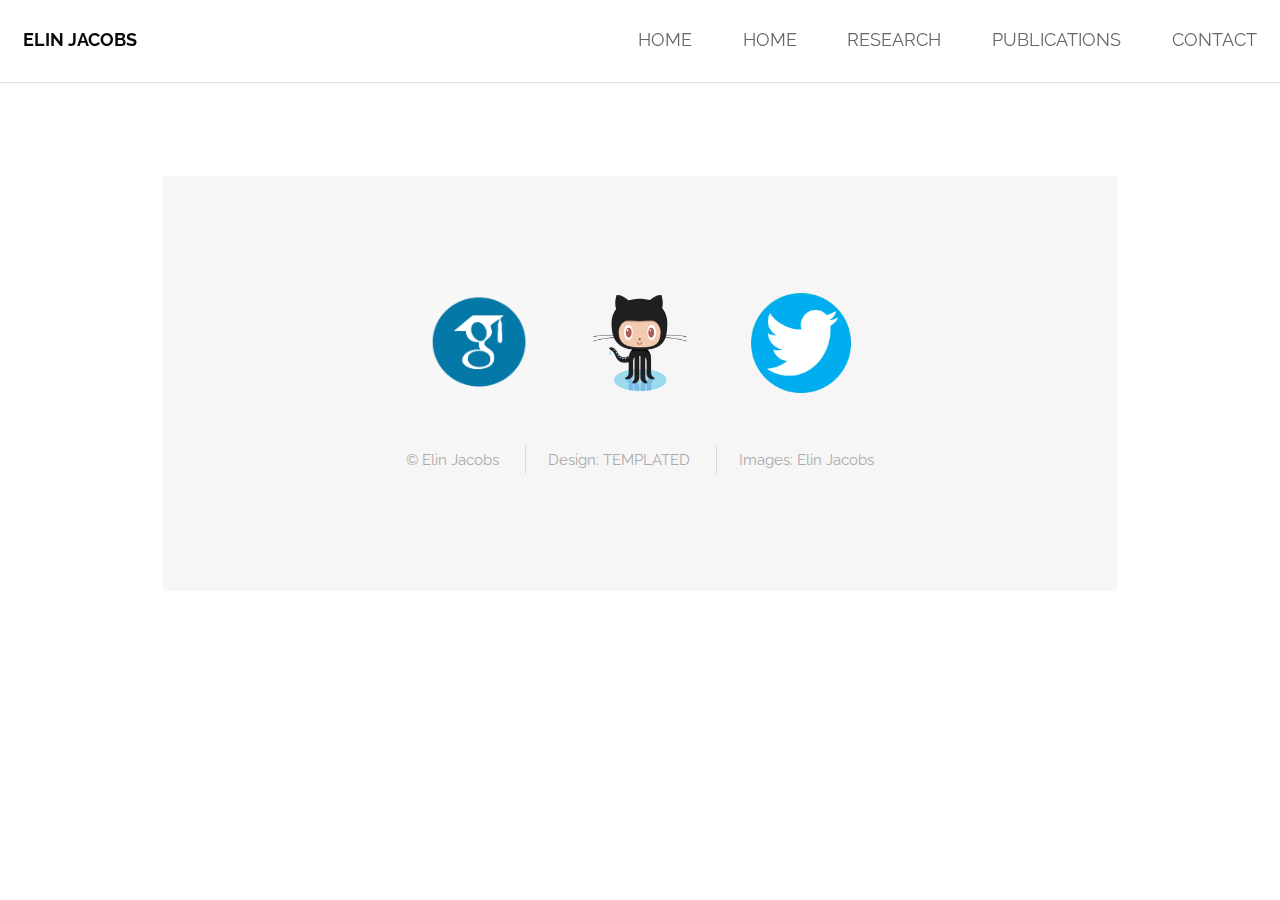
==== about.html @ 1dff5068 "Create about.html" ====
<!DOCTYPE HTML>
<!--
	Spatial by TEMPLATED
	templated.co @templatedco
	Released for free under the Creative Commons Attribution 3.0 license (templated.co/license)
-->
<html>
       <head>
                <title>Elin Jacobs</title>
		<meta charset="utf-8" />
		<meta name="viewport" content="width=device-width, initial-scale=1" />
		<link rel="stylesheet" href="assets/css/main.css" />

       </head>        



	<!--body class="landing"-->
		
	<body>

		<!-- Header -->
			<header id="header">
				<!-- <h1><strong><a href="index.html">Elin Jacobs</a></strong></h1> -->
				<h1><strong><a href="index.html"><p style="color:#080808";>
					Elin Jacobs</p></a></strong></h1>
				<nav id="nav">
					<ul>
						<li><a href="index.html">Home</a></li>
            <li><a href="about.html">Home</a></li>
						<li><a href="research.html">Research</a></li>
						<li><a href="publications.html">Publications</a></li>
						<li><a href="contact.html">Contact</a></li>
						<!-- <li><a href="base_page.html">Example</a></li> -->
					</ul>
				</nav>
			</header>

			<a href="#menu" class="navPanelToggle"><span class="fa fa-bars"></span></a>
    
    
    
    
    <!-- Footer -->
				<section id="two" class="wrapper style1">
				  <div class="container">
				  <footer id="footer">
				    <div class="container">
				      <ul class="icons">

				        <li><a href="https://scholar.google.com/citations?user=Er3qB3cAAAAJ&hl=en" target="_blank"
				          class="image"><img src="images/logos/google_scholar_logo.png" alt="GitHub"
				          style="width:100px;height:100px;" /></a></li>

				        <li><a href="https://github.com/elinjacobs" target="_blank"
				          class="image"><img src="images/logos/Octocat.png" alt="GitHub"
				          style="width:100px;height:100px;" /></a></li>
					      
					<li><a href="hhttps://twitter.com/ElinMJacobs" target="_blank"
				          class="image"><img src="images/logos/2-27646_twitter-logo-png-transparent-background-logo-twitter-png.png" alt="Twitter"
				          style="width:100px;height:100px;" /></a></li>

				     <!--   <li><a href="https://ag.purdue.edu/fnr/Pages/default.aspx/" target="_blank"
				          class="image "><img src="images/logos/FNR_Logomark_Color.png" alt=""
				          style="width:100px;height:100px;" /></a></li> -->

				      </ul>
				      <ul class="copyright">
                                                <li>&copy; Elin Jacobs</li>
                                                <li>Design: <a href="http://templated.co">TEMPLATED</a></li>
                                                <li>Images: Elin Jacobs</li>
                                        </ul> </ul>
				    </div>
				  </footer>
				  </div>
				</section>
			


		<!-- Scripts -->
			<script src="assets/js/jquery.min.js"></script>
			<script src="assets/js/skel.min.js"></script>
			<script src="assets/js/util.js"></script>
			<script src="assets/js/main.js"></script>

	</body>
</html>
---- assets/css/main.css ----
@import url(font-awesome.min.css);
@import url(https://fonts.googleapis.com/css?family=Raleway:400,700);

/*
	Spatial by TEMPLATED
	templated.co @templatedco
	Released for free under the Creative Commons Attribution 3.0 license (templated.co/license)
*/

/* Reset */

	html, body, div, span, applet, object, iframe, h1, h2, h3, h4, h5, h6, p, blockquote, pre, a, abbr, acronym, address, big, cite, code, del, dfn, em, img, ins, kbd, q, s, samp, small, strike, strong, sub, sup, tt, var, b, u, i, center, dl, dt, dd, ol, ul, li, fieldset, form, label, legend, table, caption, tbody, tfoot, thead, tr, th, td, article, aside, canvas, details, embed, figure, figcaption, footer, header, hgroup, menu, nav, output, ruby, section, summary, time, mark, audio, video {
		margin: 0;
		padding: 0;
		border: 0;
		font-size: 100%;
		font: inherit;
		vertical-align: baseline;
	}

	article, aside, details, figcaption, figure, footer, header, hgroup, menu, nav, section {
		display: block;
	}

	body {
		line-height: 1;
	}

	ol, ul {
		list-style: none;
	}

	blockquote, q {
		quotes: none;
	}

	blockquote:before, blockquote:after, q:before, q:after {
		content: '';
		content: none;
	}

	table {
		border-collapse: collapse;
		border-spacing: 0;
	}

	body {
		-webkit-text-size-adjust: none;
	}

/* Box Model */

	*, *:before, *:after {
		-moz-box-sizing: border-box;
		-webkit-box-sizing: border-box;
		box-sizing: border-box;
	}

/* Containers */

	.container {
		margin-left: auto;
		margin-right: auto;
	}

	.container.\31 25\25 {
		width: 100%;
		max-width: 100em;
		min-width: 80em;
	}

	.container.\37 5\25 {
		width: 60em;
	}

	.container.\35 0\25 {
		width: 40em;
	}

	.container.\32 5\25 {
		width: 20em;
	}

	.container {
		width: 80em;
	}

	@media screen and (max-width: 1680px) {

		.container.\31 25\25 {
			width: 100%;
			max-width: 100em;
			min-width: 80em;
		}

		.container.\37 5\25 {
			width: 60em;
		}

		.container.\35 0\25 {
			width: 40em;
		}

		.container.\32 5\25 {
			width: 20em;
		}

		.container {
			width: 80em;
		}

	}

	@media screen and (max-width: 1280px) {

		.container.\31 25\25 {
			width: 100%;
			max-width: 81.25em;
			min-width: 65em;
		}

		.container.\37 5\25 {
			width: 48.75em;
		}

		.container.\35 0\25 {
			width: 32.5em;
		}

		.container.\32 5\25 {
			width: 16.25em;
		}

		.container {
			width: 65em;
		}

	}

	@media screen and (max-width: 980px) {

		.container.\31 25\25 {
			width: 100%;
			max-width: 112.5%;
			min-width: 90%;
		}

		.container.\37 5\25 {
			width: 67.5%;
		}

		.container.\35 0\25 {
			width: 45%;
		}

		.container.\32 5\25 {
			width: 22.5%;
		}

		.container {
			width: 90%;
		}

	}

	@media screen and (max-width: 736px) {

		.container.\31 25\25 {
			width: 100%;
			max-width: 112.5%;
			min-width: 90%;
		}

		.container.\37 5\25 {
			width: 67.5%;
		}

		.container.\35 0\25 {
			width: 45%;
		}

		.container.\32 5\25 {
			width: 22.5%;
		}

		.container {
			width: 90% !important;
		}

	}

	@media screen and (max-width: 480px) {

		.container.\31 25\25 {
			width: 100%;
			max-width: 112.5%;
			min-width: 90%;
		}

		.container.\37 5\25 {
			width: 67.5%;
		}

		.container.\35 0\25 {
			width: 45%;
		}

		.container.\32 5\25 {
			width: 22.5%;
		}

		.container {
			width: 90% !important;
		}

	}

/* Grid */

	.row {
		border-bottom: solid 1px transparent;
		-moz-box-sizing: border-box;
		-webkit-box-sizing: border-box;
		box-sizing: border-box;
	}

	.row > * {
		float: left;
		-moz-box-sizing: border-box;
		-webkit-box-sizing: border-box;
		box-sizing: border-box;
	}

	.row:after, .row:before {
		content: '';
		display: block;
		clear: both;
		height: 0;
	}

	.row.uniform > * > :first-child {
		margin-top: 0;
	}

	.row.uniform > * > :last-child {
		margin-bottom: 0;
	}

	.row.\30 \25 > * {
		padding: 0 0 0 0em;
	}

	.row.\30 \25 {
		margin: 0 0 -1px 0em;
	}

	.row.uniform.\30 \25 > * {
		padding: 0em 0 0 0em;
	}

	.row.uniform.\30 \25 {
		margin: 0em 0 -1px 0em;
	}

	.row > * {
		padding: 0 0 0 2em;
	}

	.row {
		margin: 0 0 -1px -2em;
	}

	.row.uniform > * {
		padding: 2em 0 0 2em;
	}

	.row.uniform {
		margin: -2em 0 -1px -2em;
	}

	.row.\32 00\25 > * {
		padding: 0 0 0 4em;
	}

	.row.\32 00\25 {
		margin: 0 0 -1px -4em;
	}

	.row.uniform.\32 00\25 > * {
		padding: 4em 0 0 4em;
	}

	.row.uniform.\32 00\25 {
		margin: -4em 0 -1px -4em;
	}

	.row.\31 50\25 > * {
		padding: 0 0 0 3em;
	}

	.row.\31 50\25 {
		margin: 0 0 -1px -3em;
	}

	.row.uniform.\31 50\25 > * {
		padding: 3em 0 0 3em;
	}

	.row.uniform.\31 50\25 {
		margin: -3em 0 -1px -3em;
	}

	.row.\35 0\25 > * {
		padding: 0 0 0 1em;
	}

	.row.\35 0\25 {
		margin: 0 0 -1px -1em;
	}

	.row.uniform.\35 0\25 > * {
		padding: 1em 0 0 1em;
	}

	.row.uniform.\35 0\25 {
		margin: -1em 0 -1px -1em;
	}

	.row.\32 5\25 > * {
		padding: 0 0 0 0.5em;
	}

	.row.\32 5\25 {
		margin: 0 0 -1px -0.5em;
	}

	.row.uniform.\32 5\25 > * {
		padding: 0.5em 0 0 0.5em;
	}

	.row.uniform.\32 5\25 {
		margin: -0.5em 0 -1px -0.5em;
	}

	.\31 2u, .\31 2u\24 {
		width: 100%;
		clear: none;
		margin-left: 0;
	}

	.\31 1u, .\31 1u\24 {
		width: 91.6666666667%;
		clear: none;
		margin-left: 0;
	}

	.\31 0u, .\31 0u\24 {
		width: 83.3333333333%;
		clear: none;
		margin-left: 0;
	}

	.\39 u, .\39 u\24 {
		width: 75%;
		clear: none;
		margin-left: 0;
	}

	.\38 u, .\38 u\24 {
		width: 66.6666666667%;
		clear: none;
		margin-left: 0;
	}

	.\37 u, .\37 u\24 {
		width: 58.3333333333%;
		clear: none;
		margin-left: 0;
	}

	.\36 u, .\36 u\24 {
		width: 50%;
		clear: none;
		margin-left: 0;
	}

	.\35 u, .\35 u\24 {
		width: 41.6666666667%;
		clear: none;
		margin-left: 0;
	}

	.\34 u, .\34 u\24 {
		width: 33.3333333333%;
		clear: none;
		margin-left: 0;
	}

	.\33 u, .\33 u\24 {
		width: 25%;
		clear: none;
		margin-left: 0;
	}

	.\32 u, .\32 u\24 {
		width: 16.6666666667%;
		clear: none;
		margin-left: 0;
	}

	.\31 u, .\31 u\24 {
		width: 8.3333333333%;
		clear: none;
		margin-left: 0;
	}

	.\31 2u\24 + *,
	.\31 1u\24 + *,
	.\31 0u\24 + *,
	.\39 u\24 + *,
	.\38 u\24 + *,
	.\37 u\24 + *,
	.\36 u\24 + *,
	.\35 u\24 + *,
	.\34 u\24 + *,
	.\33 u\24 + *,
	.\32 u\24 + *,
	.\31 u\24 + * {
		clear: left;
	}

	.\-11u {
		margin-left: 91.66667%;
	}

	.\-10u {
		margin-left: 83.33333%;
	}

	.\-9u {
		margin-left: 75%;
	}

	.\-8u {
		margin-left: 66.66667%;
	}

	.\-7u {
		margin-left: 58.33333%;
	}

	.\-6u {
		margin-left: 50%;
	}

	.\-5u {
		margin-left: 41.66667%;
	}

	.\-4u {
		margin-left: 33.33333%;
	}

	.\-3u {
		margin-left: 25%;
	}

	.\-2u {
		margin-left: 16.66667%;
	}

	.\-1u {
		margin-left: 8.33333%;
	}

	@media screen and (max-width: 1680px) {

		.row > * {
			padding: 0 0 0 2em;
		}

		.row {
			margin: 0 0 -1px -2em;
		}

		.row.uniform > * {
			padding: 2em 0 0 2em;
		}

		.row.uniform {
			margin: -2em 0 -1px -2em;
		}

		.row.\32 00\25 > * {
			padding: 0 0 0 4em;
		}

		.row.\32 00\25 {
			margin: 0 0 -1px -4em;
		}

		.row.uniform.\32 00\25 > * {
			padding: 4em 0 0 4em;
		}

		.row.uniform.\32 00\25 {
			margin: -4em 0 -1px -4em;
		}

		.row.\31 50\25 > * {
			padding: 0 0 0 3em;
		}

		.row.\31 50\25 {
			margin: 0 0 -1px -3em;
		}

		.row.uniform.\31 50\25 > * {
			padding: 3em 0 0 3em;
		}

		.row.uniform.\31 50\25 {
			margin: -3em 0 -1px -3em;
		}

		.row.\35 0\25 > * {
			padding: 0 0 0 1em;
		}

		.row.\35 0\25 {
			margin: 0 0 -1px -1em;
		}

		.row.uniform.\35 0\25 > * {
			padding: 1em 0 0 1em;
		}

		.row.uniform.\35 0\25 {
			margin: -1em 0 -1px -1em;
		}

		.row.\32 5\25 > * {
			padding: 0 0 0 0.5em;
		}

		.row.\32 5\25 {
			margin: 0 0 -1px -0.5em;
		}

		.row.uniform.\32 5\25 > * {
			padding: 0.5em 0 0 0.5em;
		}

		.row.uniform.\32 5\25 {
			margin: -0.5em 0 -1px -0.5em;
		}

		.\31 2u\28xlarge\29, .\31 2u\24\28xlarge\29 {
			width: 100%;
			clear: none;
			margin-left: 0;
		}

		.\31 1u\28xlarge\29, .\31 1u\24\28xlarge\29 {
			width: 91.6666666667%;
			clear: none;
			margin-left: 0;
		}

		.\31 0u\28xlarge\29, .\31 0u\24\28xlarge\29 {
			width: 83.3333333333%;
			clear: none;
			margin-left: 0;
		}

		.\39 u\28xlarge\29, .\39 u\24\28xlarge\29 {
			width: 75%;
			clear: none;
			margin-left: 0;
		}

		.\38 u\28xlarge\29, .\38 u\24\28xlarge\29 {
			width: 66.6666666667%;
			clear: none;
			margin-left: 0;
		}

		.\37 u\28xlarge\29, .\37 u\24\28xlarge\29 {
			width: 58.3333333333%;
			clear: none;
			margin-left: 0;
		}

		.\36 u\28xlarge\29, .\36 u\24\28xlarge\29 {
			width: 50%;
			clear: none;
			margin-left: 0;
		}

		.\35 u\28xlarge\29, .\35 u\24\28xlarge\29 {
			width: 41.6666666667%;
			clear: none;
			margin-left: 0;
		}

		.\34 u\28xlarge\29, .\34 u\24\28xlarge\29 {
			width: 33.3333333333%;
			clear: none;
			margin-left: 0;
		}

		.\33 u\28xlarge\29, .\33 u\24\28xlarge\29 {
			width: 25%;
			clear: none;
			margin-left: 0;
		}

		.\32 u\28xlarge\29, .\32 u\24\28xlarge\29 {
			width: 16.6666666667%;
			clear: none;
			margin-left: 0;
		}

		.\31 u\28xlarge\29, .\31 u\24\28xlarge\29 {
			width: 8.3333333333%;
			clear: none;
			margin-left: 0;
		}

		.\31 2u\24\28xlarge\29 + *,
		.\31 1u\24\28xlarge\29 + *,
		.\31 0u\24\28xlarge\29 + *,
		.\39 u\24\28xlarge\29 + *,
		.\38 u\24\28xlarge\29 + *,
		.\37 u\24\28xlarge\29 + *,
		.\36 u\24\28xlarge\29 + *,
		.\35 u\24\28xlarge\29 + *,
		.\34 u\24\28xlarge\29 + *,
		.\33 u\24\28xlarge\29 + *,
		.\32 u\24\28xlarge\29 + *,
		.\31 u\24\28xlarge\29 + * {
			clear: left;
		}

		.\-11u\28xlarge\29 {
			margin-left: 91.66667%;
		}

		.\-10u\28xlarge\29 {
			margin-left: 83.33333%;
		}

		.\-9u\28xlarge\29 {
			margin-left: 75%;
		}

		.\-8u\28xlarge\29 {
			margin-left: 66.66667%;
		}

		.\-7u\28xlarge\29 {
			margin-left: 58.33333%;
		}

		.\-6u\28xlarge\29 {
			margin-left: 50%;
		}

		.\-5u\28xlarge\29 {
			margin-left: 41.66667%;
		}

		.\-4u\28xlarge\29 {
			margin-left: 33.33333%;
		}

		.\-3u\28xlarge\29 {
			margin-left: 25%;
		}

		.\-2u\28xlarge\29 {
			margin-left: 16.66667%;
		}

		.\-1u\28xlarge\29 {
			margin-left: 8.33333%;
		}

	}

	@media screen and (max-width: 1280px) {

		.row > * {
			padding: 0 0 0 1.5em;
		}

		.row {
			margin: 0 0 -1px -1.5em;
		}

		.row.uniform > * {
			padding: 1.5em 0 0 1.5em;
		}

		.row.uniform {
			margin: -1.5em 0 -1px -1.5em;
		}

		.row.\32 00\25 > * {
			padding: 0 0 0 3em;
		}

		.row.\32 00\25 {
			margin: 0 0 -1px -3em;
		}

		.row.uniform.\32 00\25 > * {
			padding: 3em 0 0 3em;
		}

		.row.uniform.\32 00\25 {
			margin: -3em 0 -1px -3em;
		}

		.row.\31 50\25 > * {
			padding: 0 0 0 2.25em;
		}

		.row.\31 50\25 {
			margin: 0 0 -1px -2.25em;
		}

		.row.uniform.\31 50\25 > * {
			padding: 2.25em 0 0 2.25em;
		}

		.row.uniform.\31 50\25 {
			margin: -2.25em 0 -1px -2.25em;
		}

		.row.\35 0\25 > * {
			padding: 0 0 0 0.75em;
		}

		.row.\35 0\25 {
			margin: 0 0 -1px -0.75em;
		}

		.row.uniform.\35 0\25 > * {
			padding: 0.75em 0 0 0.75em;
		}

		.row.uniform.\35 0\25 {
			margin: -0.75em 0 -1px -0.75em;
		}

		.row.\32 5\25 > * {
			padding: 0 0 0 0.375em;
		}

		.row.\32 5\25 {
			margin: 0 0 -1px -0.375em;
		}

		.row.uniform.\32 5\25 > * {
			padding: 0.375em 0 0 0.375em;
		}

		.row.uniform.\32 5\25 {
			margin: -0.375em 0 -1px -0.375em;
		}

		.\31 2u\28large\29, .\31 2u\24\28large\29 {
			width: 100%;
			clear: none;
			margin-left: 0;
		}

		.\31 1u\28large\29, .\31 1u\24\28large\29 {
			width: 91.6666666667%;
			clear: none;
			margin-left: 0;
		}

		.\31 0u\28large\29, .\31 0u\24\28large\29 {
			width: 83.3333333333%;
			clear: none;
			margin-left: 0;
		}

		.\39 u\28large\29, .\39 u\24\28large\29 {
			width: 75%;
			clear: none;
			margin-left: 0;
		}

		.\38 u\28large\29, .\38 u\24\28large\29 {
			width: 66.6666666667%;
			clear: none;
			margin-left: 0;
		}

		.\37 u\28large\29, .\37 u\24\28large\29 {
			width: 58.3333333333%;
			clear: none;
			margin-left: 0;
		}

		.\36 u\28large\29, .\36 u\24\28large\29 {
			width: 50%;
			clear: none;
			margin-left: 0;
		}

		.\35 u\28large\29, .\35 u\24\28large\29 {
			width: 41.6666666667%;
			clear: none;
			margin-left: 0;
		}

		.\34 u\28large\29, .\34 u\24\28large\29 {
			width: 33.3333333333%;
			clear: none;
			margin-left: 0;
		}

		.\33 u\28large\29, .\33 u\24\28large\29 {
			width: 25%;
			clear: none;
			margin-left: 0;
		}

		.\32 u\28large\29, .\32 u\24\28large\29 {
			width: 16.6666666667%;
			clear: none;
			margin-left: 0;
		}

		.\31 u\28large\29, .\31 u\24\28large\29 {
			width: 8.3333333333%;
			clear: none;
			margin-left: 0;
		}

		.\31 2u\24\28large\29 + *,
		.\31 1u\24\28large\29 + *,
		.\31 0u\24\28large\29 + *,
		.\39 u\24\28large\29 + *,
		.\38 u\24\28large\29 + *,
		.\37 u\24\28large\29 + *,
		.\36 u\24\28large\29 + *,
		.\35 u\24\28large\29 + *,
		.\34 u\24\28large\29 + *,
		.\33 u\24\28large\29 + *,
		.\32 u\24\28large\29 + *,
		.\31 u\24\28large\29 + * {
			clear: left;
		}

		.\-11u\28large\29 {
			margin-left: 91.66667%;
		}

		.\-10u\28large\29 {
			margin-left: 83.33333%;
		}

		.\-9u\28large\29 {
			margin-left: 75%;
		}

		.\-8u\28large\29 {
			margin-left: 66.66667%;
		}

		.\-7u\28large\29 {
			margin-left: 58.33333%;
		}

		.\-6u\28large\29 {
			margin-left: 50%;
		}

		.\-5u\28large\29 {
			margin-left: 41.66667%;
		}

		.\-4u\28large\29 {
			margin-left: 33.33333%;
		}

		.\-3u\28large\29 {
			margin-left: 25%;
		}

		.\-2u\28large\29 {
			margin-left: 16.66667%;
		}

		.\-1u\28large\29 {
			margin-left: 8.33333%;
		}

	}

	@media screen and (max-width: 980px) {

		.row > * {
			padding: 0 0 0 1.5em;
		}

		.row {
			margin: 0 0 -1px -1.5em;
		}

		.row.uniform > * {
			padding: 1.5em 0 0 1.5em;
		}

		.row.uniform {
			margin: -1.5em 0 -1px -1.5em;
		}

		.row.\32 00\25 > * {
			padding: 0 0 0 3em;
		}

		.row.\32 00\25 {
			margin: 0 0 -1px -3em;
		}

		.row.uniform.\32 00\25 > * {
			padding: 3em 0 0 3em;
		}

		.row.uniform.\32 00\25 {
			margin: -3em 0 -1px -3em;
		}

		.row.\31 50\25 > * {
			padding: 0 0 0 2.25em;
		}

		.row.\31 50\25 {
			margin: 0 0 -1px -2.25em;
		}

		.row.uniform.\31 50\25 > * {
			padding: 2.25em 0 0 2.25em;
		}

		.row.uniform.\31 50\25 {
			margin: -2.25em 0 -1px -2.25em;
		}

		.row.\35 0\25 > * {
			padding: 0 0 0 0.75em;
		}

		.row.\35 0\25 {
			margin: 0 0 -1px -0.75em;
		}

		.row.uniform.\35 0\25 > * {
			padding: 0.75em 0 0 0.75em;
		}

		.row.uniform.\35 0\25 {
			margin: -0.75em 0 -1px -0.75em;
		}

		.row.\32 5\25 > * {
			padding: 0 0 0 0.375em;
		}

		.row.\32 5\25 {
			margin: 0 0 -1px -0.375em;
		}

		.row.uniform.\32 5\25 > * {
			padding: 0.375em 0 0 0.375em;
		}

		.row.uniform.\32 5\25 {
			margin: -0.375em 0 -1px -0.375em;
		}

		.\31 2u\28medium\29, .\31 2u\24\28medium\29 {
			width: 100%;
			clear: none;
			margin-left: 0;
		}

		.\31 1u\28medium\29, .\31 1u\24\28medium\29 {
			width: 91.6666666667%;
			clear: none;
			margin-left: 0;
		}

		.\31 0u\28medium\29, .\31 0u\24\28medium\29 {
			width: 83.3333333333%;
			clear: none;
			margin-left: 0;
		}

		.\39 u\28medium\29, .\39 u\24\28medium\29 {
			width: 75%;
			clear: none;
			margin-left: 0;
		}

		.\38 u\28medium\29, .\38 u\24\28medium\29 {
			width: 66.6666666667%;
			clear: none;
			margin-left: 0;
		}

		.\37 u\28medium\29, .\37 u\24\28medium\29 {
			width: 58.3333333333%;
			clear: none;
			margin-left: 0;
		}

		.\36 u\28medium\29, .\36 u\24\28medium\29 {
			width: 50%;
			clear: none;
			margin-left: 0;
		}

		.\35 u\28medium\29, .\35 u\24\28medium\29 {
			width: 41.6666666667%;
			clear: none;
			margin-left: 0;
		}

		.\34 u\28medium\29, .\34 u\24\28medium\29 {
			width: 33.3333333333%;
			clear: none;
			margin-left: 0;
		}

		.\33 u\28medium\29, .\33 u\24\28medium\29 {
			width: 25%;
			clear: none;
			margin-left: 0;
		}

		.\32 u\28medium\29, .\32 u\24\28medium\29 {
			width: 16.6666666667%;
			clear: none;
			margin-left: 0;
		}

		.\31 u\28medium\29, .\31 u\24\28medium\29 {
			width: 8.3333333333%;
			clear: none;
			margin-left: 0;
		}

		.\31 2u\24\28medium\29 + *,
		.\31 1u\24\28medium\29 + *,
		.\31 0u\24\28medium\29 + *,
		.\39 u\24\28medium\29 + *,
		.\38 u\24\28medium\29 + *,
		.\37 u\24\28medium\29 + *,
		.\36 u\24\28medium\29 + *,
		.\35 u\24\28medium\29 + *,
		.\34 u\24\28medium\29 + *,
		.\33 u\24\28medium\29 + *,
		.\32 u\24\28medium\29 + *,
		.\31 u\24\28medium\29 + * {
			clear: left;
		}

		.\-11u\28medium\29 {
			margin-left: 91.66667%;
		}

		.\-10u\28medium\29 {
			margin-left: 83.33333%;
		}

		.\-9u\28medium\29 {
			margin-left: 75%;
		}

		.\-8u\28medium\29 {
			margin-left: 66.66667%;
		}

		.\-7u\28medium\29 {
			margin-left: 58.33333%;
		}

		.\-6u\28medium\29 {
			margin-left: 50%;
		}

		.\-5u\28medium\29 {
			margin-left: 41.66667%;
		}

		.\-4u\28medium\29 {
			margin-left: 33.33333%;
		}

		.\-3u\28medium\29 {
			margin-left: 25%;
		}

		.\-2u\28medium\29 {
			margin-left: 16.66667%;
		}

		.\-1u\28medium\29 {
			margin-left: 8.33333%;
		}

	}

	@media screen and (max-width: 736px) {

		.row > * {
			padding: 0 0 0 1.25em;
		}

		.row {
			margin: 0 0 -1px -1.25em;
		}

		.row.uniform > * {
			padding: 1.25em 0 0 1.25em;
		}

		.row.uniform {
			margin: -1.25em 0 -1px -1.25em;
		}

		.row.\32 00\25 > * {
			padding: 0 0 0 2.5em;
		}

		.row.\32 00\25 {
			margin: 0 0 -1px -2.5em;
		}

		.row.uniform.\32 00\25 > * {
			padding: 2.5em 0 0 2.5em;
		}

		.row.uniform.\32 00\25 {
			margin: -2.5em 0 -1px -2.5em;
		}

		.row.\31 50\25 > * {
			padding: 0 0 0 1.875em;
		}

		.row.\31 50\25 {
			margin: 0 0 -1px -1.875em;
		}

		.row.uniform.\31 50\25 > * {
			padding: 1.875em 0 0 1.875em;
		}

		.row.uniform.\31 50\25 {
			margin: -1.875em 0 -1px -1.875em;
		}

		.row.\35 0\25 > * {
			padding: 0 0 0 0.625em;
		}

		.row.\35 0\25 {
			margin: 0 0 -1px -0.625em;
		}

		.row.uniform.\35 0\25 > * {
			padding: 0.625em 0 0 0.625em;
		}

		.row.uniform.\35 0\25 {
			margin: -0.625em 0 -1px -0.625em;
		}

		.row.\32 5\25 > * {
			padding: 0 0 0 0.3125em;
		}

		.row.\32 5\25 {
			margin: 0 0 -1px -0.3125em;
		}

		.row.uniform.\32 5\25 > * {
			padding: 0.3125em 0 0 0.3125em;
		}

		.row.uniform.\32 5\25 {
			margin: -0.3125em 0 -1px -0.3125em;
		}

		.\31 2u\28small\29, .\31 2u\24\28small\29 {
			width: 100%;
			clear: none;
			margin-left: 0;
		}

		.\31 1u\28small\29, .\31 1u\24\28small\29 {
			width: 91.6666666667%;
			clear: none;
			margin-left: 0;
		}

		.\31 0u\28small\29, .\31 0u\24\28small\29 {
			width: 83.3333333333%;
			clear: none;
			margin-left: 0;
		}

		.\39 u\28small\29, .\39 u\24\28small\29 {
			width: 75%;
			clear: none;
			margin-left: 0;
		}

		.\38 u\28small\29, .\38 u\24\28small\29 {
			width: 66.6666666667%;
			clear: none;
			margin-left: 0;
		}

		.\37 u\28small\29, .\37 u\24\28small\29 {
			width: 58.3333333333%;
			clear: none;
			margin-left: 0;
		}

		.\36 u\28small\29, .\36 u\24\28small\29 {
			width: 50%;
			clear: none;
			margin-left: 0;
		}

		.\35 u\28small\29, .\35 u\24\28small\29 {
			width: 41.6666666667%;
			clear: none;
			margin-left: 0;
		}

		.\34 u\28small\29, .\34 u\24\28small\29 {
			width: 33.3333333333%;
			clear: none;
			margin-left: 0;
		}

		.\33 u\28small\29, .\33 u\24\28small\29 {
			width: 25%;
			clear: none;
			margin-left: 0;
		}

		.\32 u\28small\29, .\32 u\24\28small\29 {
			width: 16.6666666667%;
			clear: none;
			margin-left: 0;
		}

		.\31 u\28small\29, .\31 u\24\28small\29 {
			width: 8.3333333333%;
			clear: none;
			margin-left: 0;
		}

		.\31 2u\24\28small\29 + *,
		.\31 1u\24\28small\29 + *,
		.\31 0u\24\28small\29 + *,
		.\39 u\24\28small\29 + *,
		.\38 u\24\28small\29 + *,
		.\37 u\24\28small\29 + *,
		.\36 u\24\28small\29 + *,
		.\35 u\24\28small\29 + *,
		.\34 u\24\28small\29 + *,
		.\33 u\24\28small\29 + *,
		.\32 u\24\28small\29 + *,
		.\31 u\24\28small\29 + * {
			clear: left;
		}

		.\-11u\28small\29 {
			margin-left: 91.66667%;
		}

		.\-10u\28small\29 {
			margin-left: 83.33333%;
		}

		.\-9u\28small\29 {
			margin-left: 75%;
		}

		.\-8u\28small\29 {
			margin-left: 66.66667%;
		}

		.\-7u\28small\29 {
			margin-left: 58.33333%;
		}

		.\-6u\28small\29 {
			margin-left: 50%;
		}

		.\-5u\28small\29 {
			margin-left: 41.66667%;
		}

		.\-4u\28small\29 {
			margin-left: 33.33333%;
		}

		.\-3u\28small\29 {
			margin-left: 25%;
		}

		.\-2u\28small\29 {
			margin-left: 16.66667%;
		}

		.\-1u\28small\29 {
			margin-left: 8.33333%;
		}

	}

	@media screen and (max-width: 480px) {

		.row > * {
			padding: 0 0 0 1.25em;
		}

		.row {
			margin: 0 0 -1px -1.25em;
		}

		.row.uniform > * {
			padding: 1.25em 0 0 1.25em;
		}

		.row.uniform {
			margin: -1.25em 0 -1px -1.25em;
		}

		.row.\32 00\25 > * {
			padding: 0 0 0 2.5em;
		}

		.row.\32 00\25 {
			margin: 0 0 -1px -2.5em;
		}

		.row.uniform.\32 00\25 > * {
			padding: 2.5em 0 0 2.5em;
		}

		.row.uniform.\32 00\25 {
			margin: -2.5em 0 -1px -2.5em;
		}

		.row.\31 50\25 > * {
			padding: 0 0 0 1.875em;
		}

		.row.\31 50\25 {
			margin: 0 0 -1px -1.875em;
		}

		.row.uniform.\31 50\25 > * {
			padding: 1.875em 0 0 1.875em;
		}

		.row.uniform.\31 50\25 {
			margin: -1.875em 0 -1px -1.875em;
		}

		.row.\35 0\25 > * {
			padding: 0 0 0 0.625em;
		}

		.row.\35 0\25 {
			margin: 0 0 -1px -0.625em;
		}

		.row.uniform.\35 0\25 > * {
			padding: 0.625em 0 0 0.625em;
		}

		.row.uniform.\35 0\25 {
			margin: -0.625em 0 -1px -0.625em;
		}

		.row.\32 5\25 > * {
			padding: 0 0 0 0.3125em;
		}

		.row.\32 5\25 {
			margin: 0 0 -1px -0.3125em;
		}

		.row.uniform.\32 5\25 > * {
			padding: 0.3125em 0 0 0.3125em;
		}

		.row.uniform.\32 5\25 {
			margin: -0.3125em 0 -1px -0.3125em;
		}

		.\31 2u\28xsmall\29, .\31 2u\24\28xsmall\29 {
			width: 100%;
			clear: none;
			margin-left: 0;
		}

		.\31 1u\28xsmall\29, .\31 1u\24\28xsmall\29 {
			width: 91.6666666667%;
			clear: none;
			margin-left: 0;
		}

		.\31 0u\28xsmall\29, .\31 0u\24\28xsmall\29 {
			width: 83.3333333333%;
			clear: none;
			margin-left: 0;
		}

		.\39 u\28xsmall\29, .\39 u\24\28xsmall\29 {
			width: 75%;
			clear: none;
			margin-left: 0;
		}

		.\38 u\28xsmall\29, .\38 u\24\28xsmall\29 {
			width: 66.6666666667%;
			clear: none;
			margin-left: 0;
		}

		.\37 u\28xsmall\29, .\37 u\24\28xsmall\29 {
			width: 58.3333333333%;
			clear: none;
			margin-left: 0;
		}

		.\36 u\28xsmall\29, .\36 u\24\28xsmall\29 {
			width: 50%;
			clear: none;
			margin-left: 0;
		}

		.\35 u\28xsmall\29, .\35 u\24\28xsmall\29 {
			width: 41.6666666667%;
			clear: none;
			margin-left: 0;
		}

		.\34 u\28xsmall\29, .\34 u\24\28xsmall\29 {
			width: 33.3333333333%;
			clear: none;
			margin-left: 0;
		}

		.\33 u\28xsmall\29, .\33 u\24\28xsmall\29 {
			width: 25%;
			clear: none;
			margin-left: 0;
		}

		.\32 u\28xsmall\29, .\32 u\24\28xsmall\29 {
			width: 16.6666666667%;
			clear: none;
			margin-left: 0;
		}

		.\31 u\28xsmall\29, .\31 u\24\28xsmall\29 {
			width: 8.3333333333%;
			clear: none;
			margin-left: 0;
		}

		.\31 2u\24\28xsmall\29 + *,
		.\31 1u\24\28xsmall\29 + *,
		.\31 0u\24\28xsmall\29 + *,
		.\39 u\24\28xsmall\29 + *,
		.\38 u\24\28xsmall\29 + *,
		.\37 u\24\28xsmall\29 + *,
		.\36 u\24\28xsmall\29 + *,
		.\35 u\24\28xsmall\29 + *,
		.\34 u\24\28xsmall\29 + *,
		.\33 u\24\28xsmall\29 + *,
		.\32 u\24\28xsmall\29 + *,
		.\31 u\24\28xsmall\29 + * {
			clear: left;
		}

		.\-11u\28xsmall\29 {
			margin-left: 91.66667%;
		}

		.\-10u\28xsmall\29 {
			margin-left: 83.33333%;
		}

		.\-9u\28xsmall\29 {
			margin-left: 75%;
		}

		.\-8u\28xsmall\29 {
			margin-left: 66.66667%;
		}

		.\-7u\28xsmall\29 {
			margin-left: 58.33333%;
		}

		.\-6u\28xsmall\29 {
			margin-left: 50%;
		}

		.\-5u\28xsmall\29 {
			margin-left: 41.66667%;
		}

		.\-4u\28xsmall\29 {
			margin-left: 33.33333%;
		}

		.\-3u\28xsmall\29 {
			margin-left: 25%;
		}

		.\-2u\28xsmall\29 {
			margin-left: 16.66667%;
		}

		.\-1u\28xsmall\29 {
			margin-left: 8.33333%;
		}

	}

/* Basic */

	@-ms-viewport {
		width: device-width;
	}

	body {
		-ms-overflow-style: scrollbar;
	}

	@media screen and (max-width: 480px) {

		html, body {
			min-width: 320px;
		}

	}

	body {
		background: #fff;
		padding-top: 6em;
	}

		body.landing {
			padding-top: 0 !important;
		}

		@media screen and (max-width: 980px) {

			body {
				padding-top: 2em;
			}

		}

		body.is-loading *, body.is-loading *:before, body.is-loading *:after {
			-moz-animation: none !important;
			-webkit-animation: none !important;
			-ms-animation: none !important;
			animation: none !important;
			-moz-transition: none !important;
			-webkit-transition: none !important;
			-ms-transition: none !important;
			transition: none !important;
		}

/* Type */

	body {
		background-color: #fff;
		color: #666;
	}

	body, input, select, textarea {
		font-family: "Raleway", Arial, Helvetica, sans-serif;
		font-size: 13pt;
		font-weight: 400;
		line-height: 2em;
	}

		@media screen and (max-width: 1680px) {

			body, input, select, textarea {
				font-size: 11pt;
			}

		}

		@media screen and (max-width: 1280px) {

			body, input, select, textarea {
				font-size: 11pt;
			}

		}

		@media screen and (max-width: 980px) {

			body, input, select, textarea {
				font-size: 12pt;
			}

		}

		@media screen and (max-width: 736px) {

			body, input, select, textarea {
				font-size: 12pt;
			}

		}

		@media screen and (max-width: 480px) {

			body, input, select, textarea {
				font-size: 12pt;
			}

		}

	a {
		text-decoration: underline;
		color: #f32853;
	}

		a:hover {
			text-decoration: none;
		}

	strong, b {
		color: #484848;
		font-weight: 700;
	}

	em, i {
		font-style: italic;
	}

	p {
		margin: 0 0 2em 0;
	}

	h1, h2, h3, h4, h5, h6 {
		color: #484848;
		font-weight: 700;
		line-height: 1em;
		margin: 0 0 1em 0;
		text-transform: uppercase;
	}

		h1 a, h2 a, h3 a, h4 a, h5 a, h6 a {
			color: inherit;
			text-decoration: none;
		}

	h2 {
		font-size: 1.75em;
		line-height: 1.5em;
	}

	h3 {
		font-size: 1.35em;
		line-height: 1.5em;
	}

	h4 {
		font-size: 1.1em;
		line-height: 1.5em;
	}

	h5 {
		font-size: 0.9em;
		line-height: 1.5em;
	}

	h6 {
		font-size: 0.7em;
		line-height: 1.5em;
	}

	sub {
		font-size: 0.8em;
		position: relative;
		top: 0.5em;
	}

	sup {
		font-size: 0.8em;
		position: relative;
		top: -0.5em;
	}

	blockquote {
		border-left: solid 4px;
		font-style: italic;
		margin: 0 0 2em 0;
		padding: 0.5em 0 0.5em 2em;
	}

	code {
		background: rgba(144, 144, 144, 0.075);
		border-radius: 4px;
		border: solid 1px;
		font-family: "Courier New", monospace;
		font-size: 0.9em;
		margin: 0 0.25em;
		padding: 0.25em 0.65em;
	}

	pre {
		-webkit-overflow-scrolling: touch;
		font-family: "Courier New", monospace;
		font-size: 0.9em;
		margin: 0 0 2em 0;
	}

		pre code {
			display: block;
			line-height: 1.75;
			padding: 1em 1.5em;
			overflow-x: auto;
		}

	hr {
		border: 0;
		border-bottom: solid 1px rgba(144, 144, 144, 0.25);
		margin: 2em 0;
	}

		hr.major {
			margin: 3em 0;
		}

	.align-left {
		text-align: left;
	}

	.align-center {
		text-align: center;
	}

	.align-right {
		text-align: right;
	}

/* Box */

	.box {
		border-radius: 4px;
		border: solid 1px rgba(144, 144, 144, 0.25);
		margin-bottom: 2em;
		padding: 1.5em;
	}

		.box > :last-child,
		.box > :last-child > :last-child,
		.box > :last-child > :last-child > :last-child {
			margin-bottom: 0;
		}

		.box.alt {
			border: 0;
			border-radius: 0;
			padding: 0;
		}

/* Button */

	input[type="submit"],
	input[type="reset"],
	input[type="button"],
	button,
	.button {
		-moz-appearance: none;
		-webkit-appearance: none;
		-ms-appearance: none;
		appearance: none;
		-moz-transition: background-color 0.2s ease-in-out, color 0.2s ease-in-out;
		-webkit-transition: background-color 0.2s ease-in-out, color 0.2s ease-in-out;
		-ms-transition: background-color 0.2s ease-in-out, color 0.2s ease-in-out;
		transition: background-color 0.2s ease-in-out, color 0.2s ease-in-out;
		background-color: #323037;
		border-radius: 4px;
		color: #ffffff !important;
		border: 0;
		cursor: pointer;
		display: inline-block;
		font-weight: 700;
		height: 3.15em;
		line-height: 3.25em;
		padding: 0 2.2em;
		text-align: center;
		text-decoration: none;
		text-transform: uppercase;
		white-space: nowrap;
	}

		input[type="submit"]:hover,
		input[type="reset"]:hover,
		input[type="button"]:hover,
		button:hover,
		.button:hover {
			background-color: #3e3c45;
		}

		input[type="submit"]:active,
		input[type="reset"]:active,
		input[type="button"]:active,
		button:active,
		.button:active {
			background-color: #262429;
		}

		input[type="submit"].icon,
		input[type="reset"].icon,
		input[type="button"].icon,
		button.icon,
		.button.icon {
			padding-left: 1.35em;
		}

			input[type="submit"].icon:before,
			input[type="reset"].icon:before,
			input[type="button"].icon:before,
			button.icon:before,
			.button.icon:before {
				margin-right: 0.5em;
			}

		input[type="submit"].fit,
		input[type="reset"].fit,
		input[type="button"].fit,
		button.fit,
		.button.fit {
			display: block;
			margin: 0 0 1em 0;
			width: 100%;
		}

		input[type="submit"].small,
		input[type="reset"].small,
		input[type="button"].small,
		button.small,
		.button.small {
			font-size: 0.8em;
		}

		input[type="submit"].big,
		input[type="reset"].big,
		input[type="button"].big,
		button.big,
		.button.big {
			font-size: 1.35em;
		}

		input[type="submit"].disabled, input[type="submit"]:disabled,
		input[type="reset"].disabled,
		input[type="reset"]:disabled,
		input[type="button"].disabled,
		input[type="button"]:disabled,
		button.disabled,
		button:disabled,
		.button.disabled,
		.button:disabled {
			-moz-pointer-events: none;
			-webkit-pointer-events: none;
			-ms-pointer-events: none;
			pointer-events: none;
			background-color: #666 !important;
			box-shadow: inset 0 -0.15em 0 0 rgba(0, 0, 0, 0.15);
			color: #fff !important;
			cursor: default;
			opacity: 0.25;
		}

		input[type="submit"].alt,
		input[type="reset"].alt,
		input[type="button"].alt,
		button.alt,
		.button.alt {
			background-color: transparent;
			box-shadow: inset 0 0 0 2px rgba(144, 144, 144, 0.25);
			color: #484848 !important;
		}

			input[type="submit"].alt:hover,
			input[type="reset"].alt:hover,
			input[type="button"].alt:hover,
			button.alt:hover,
			.button.alt:hover {
				background-color: rgba(144, 144, 144, 0.075);
			}

			input[type="submit"].alt:active,
			input[type="reset"].alt:active,
			input[type="button"].alt:active,
			button.alt:active,
			.button.alt:active {
				background-color: rgba(144, 144, 144, 0.2);
			}

			input[type="submit"].alt.icon:before,
			input[type="reset"].alt.icon:before,
			input[type="button"].alt.icon:before,
			button.alt.icon:before,
			.button.alt.icon:before {
				color: #aaa;
			}

		input[type="submit"].special,
		input[type="reset"].special,
		input[type="button"].special,
		button.special,
		.button.special {
			background-color: #f32853;
			color: #ffffff !important;
		}

			input[type="submit"].special:hover,
			input[type="reset"].special:hover,
			input[type="button"].special:hover,
			button.special:hover,
			.button.special:hover {
				background-color: #f44066;
			}

			input[type="submit"].special:active,
			input[type="reset"].special:active,
			input[type="button"].special:active,
			button.special:active,
			.button.special:active {
				background-color: #f21040;
			}

		@media screen and (max-width: 480px) {

			input[type="submit"],
			input[type="reset"],
			input[type="button"],
			button,
			.button {
				padding: 0;
			}

		}

/* Feature */

	.feature-grid {
		position: relative;
	}

		.feature-grid:after {
			clear: both;
			content: '';
			display: block;
		}

		.feature-grid .feature {
			display: inline-block;
			float: left;
			margin-bottom: 3em;
			width: 50%;
		}

			.feature-grid .feature .content {
				width: 60%;
			}

			.feature-grid .feature .image {
				width: 30%;
			}

				.feature-grid .feature .image img {
					display: inline;
					max-width: 100%;
				}

			.feature-grid .feature:nth-child(odd) .content, .feature-grid .feature:nth-child(odd) .image {
				float: right;
				margin-right: 5%;
				text-align: right;
			}

			.feature-grid .feature:nth-child(even) .content, .feature-grid .feature:nth-child(even) .image {
				float: left;
				margin-left: 5%;
				text-align: left;
			}

		@media screen and (max-width: 1280px) {

			.feature-grid .feature {
				margin-bottom: 2em;
			}

		}

		@media screen and (max-width: 980px) {

			.feature-grid .feature {
				display: block;
				width: 100%;
			}

				.feature-grid .feature .content {
					width: 65%;
				}

				.feature-grid .feature .image {
					margin-left: 0 !important;
					margin-right: 0 !important;
				}

		}

		@media screen and (max-width: 736px) {

			.feature-grid .feature {
				margin-bottom: 1em;
			}

		}

		@media screen and (max-width: 480px) {

			.feature-grid .feature .content,
			.feature-grid .feature .image {
				display: block;
				margin-left: 0 !important;
				margin-right: 0 !important;
				text-align: center !important;
				width: 100%;
			}

			.feature-grid .feature .image {
				margin-bottom: 1em;
			}

		}

/* Form */

	form {
		margin: 0 0 2em 0;
	}

	label {
		color: #484848;
		display: block;
		font-size: 0.9em;
		font-weight: 700;
		margin: 0 0 1em 0;
	}

	input[type="text"],
	input[type="password"],
	input[type="email"],
	select,
	textarea {
		-moz-appearance: none;
		-webkit-appearance: none;
		-ms-appearance: none;
		appearance: none;
		background: rgba(144, 144, 144, 0.075);
		border-radius: 4px;
		border: none;
		border: solid 1px rgba(144, 144, 144, 0.25);
		color: inherit;
		display: block;
		outline: 0;
		padding: 0 1em;
		text-decoration: none;
		width: 100%;
	}

		input[type="text"]:invalid,
		input[type="password"]:invalid,
		input[type="email"]:invalid,
		select:invalid,
		textarea:invalid {
			box-shadow: none;
		}

		input[type="text"]:focus,
		input[type="password"]:focus,
		input[type="email"]:focus,
		select:focus,
		textarea:focus {
			border-color: #f32853;
			box-shadow: 0 0 0 1px #f32853;
		}

	.select-wrapper {
		text-decoration: none;
		text-decoration: none;
		display: block;
		position: relative;
	}

		.select-wrapper:before {
			-moz-osx-font-smoothing: grayscale;
			-webkit-font-smoothing: antialiased;
			font-family: FontAwesome;
			font-style: normal;
			font-weight: normal;
			text-transform: none !important;
		}

		.select-wrapper:before {
			content: '\f078';
			color: rgba(144, 144, 144, 0.25);
			display: block;
			height: 2.75em;
			line-height: 2.75em;
			pointer-events: none;
			position: absolute;
			right: 0;
			text-align: center;
			top: 0;
			width: 2.75em;
		}

		.select-wrapper select::-ms-expand {
			display: none;
		}

	input[type="text"],
	input[type="password"],
	input[type="email"],
	select {
		height: 2.75em;
	}

	textarea {
		padding: 0.75em 1em;
	}

	input[type="checkbox"],
	input[type="radio"] {
		-moz-appearance: none;
		-webkit-appearance: none;
		-ms-appearance: none;
		appearance: none;
		display: block;
		float: left;
		margin-right: -2em;
		opacity: 0;
		width: 1em;
		z-index: -1;
	}

		input[type="checkbox"] + label,
		input[type="radio"] + label {
			text-decoration: none;
			color: #666;
			cursor: pointer;
			display: inline-block;
			font-size: 1em;
			font-weight: 400;
			padding-left: 2.4em;
			padding-right: 0.75em;
			position: relative;
		}

			input[type="checkbox"] + label:before,
			input[type="radio"] + label:before {
				-moz-osx-font-smoothing: grayscale;
				-webkit-font-smoothing: antialiased;
				font-family: FontAwesome;
				font-style: normal;
				font-weight: normal;
				text-transform: none !important;
			}

			input[type="checkbox"] + label:before,
			input[type="radio"] + label:before {
				background: rgba(144, 144, 144, 0.075);
				border-radius: 4px;
				border: solid 1px rgba(144, 144, 144, 0.25);
				content: '';
				display: inline-block;
				height: 1.65em;
				left: 0;
				line-height: 1.58125em;
				position: absolute;
				text-align: center;
				top: 0;
				width: 1.65em;
			}

		input[type="checkbox"]:checked + label:before,
		input[type="radio"]:checked + label:before {
			content: '\f00c';
			background: #323037;
			border-color: #323037;
			color: #ffffff;
		}

		input[type="checkbox"]:focus + label:before,
		input[type="radio"]:focus + label:before {
			border-color: #f32853;
			box-shadow: 0 0 0 1px #f32853;
		}

	input[type="checkbox"] + label:before {
		border-radius: 4px;
	}

	input[type="radio"] + label:before {
		border-radius: 100%;
	}

	::-webkit-input-placeholder {
		opacity: 1.0;
		color: #aaa !important;
	}

	:-moz-placeholder {
		opacity: 1.0;
		color: #aaa !important;
	}

	::-moz-placeholder {
		opacity: 1.0;
		color: #aaa !important;
	}

	:-ms-input-placeholder {
		opacity: 1.0;
		color: #aaa !important;
	}

	.formerize-placeholder {
		opacity: 1.0;
		color: #aaa !important;
	}

/* Icon */

	.icon {
		text-decoration: none;
		border-bottom: none;
		position: relative;
	}

		.icon:before {
			-moz-osx-font-smoothing: grayscale;
			-webkit-font-smoothing: antialiased;
			font-family: FontAwesome;
			font-style: normal;
			font-weight: normal;
			text-transform: none !important;
		}

		.icon > .label {
			display: none;
		}

/* Image */

	.image {
		border-radius: 4px;
		border: 0;
		display: inline-block;
		position: relative;
	}

		.image img {
			border-radius: 4px;
			display: block;
		}

		.image.left, .image.right {
			max-width: 40%;
		}

			.image.left img, .image.right img {
				width: 100%;
			}

		.image.left {
			float: left;
			padding: 0 1.5em 1em 0;
			top: 0.25em;
		}

		.image.right {
			float: right;
			padding: 0 0 1em 1.5em;
			top: 0.25em;
		}

		.image.fit {
			display: block;
			margin: 0 0 2em 0;
			width: 100%;
		}

			.image.fit img {
				width: 100%;
			}

		.image.rounded {
			border-radius: 100%;
		}

			.image.rounded img {
				border: solid 0.5em rgba(144, 144, 144, 0.25);
				border-radius: 100%;
			}

		.image.captioned {
			border-radius: 0;
			margin-bottom: 4em;
		}

			.image.captioned img {
				border-radius: 0;
			}

			.image.captioned h3 {
				background-color: #fff;
				box-shadow: 0px 0.0375em 0.125em 0px rgba(0, 0, 0, 0.15);
				display: block;
				padding: 2em 1em;
			}

			@media screen and (max-width: 736px) {

				.image.captioned {
					margin-bottom: 2em;
				}

					.image.captioned h3 {
						padding: 1em;
					}

			}

		.image.main {
			display: block;
			margin: 0 0 3em 0;
			width: 100%;
		}

			.image.main img {
				width: 100%;
			}

/* List */

	ol {
		list-style: decimal;
		margin: 0 0 2em 0;
		padding-left: 1.25em;
	}

		ol li {
			padding-left: 0.25em;
		}

	ul {
		list-style: disc;
		margin: 0 0 2em 0;
		padding-left: 1em;
	}

		ul li {
			padding-left: 0.5em;
		}

		ul.alt {
			list-style: none;
			padding-left: 0;
		}

			ul.alt li {
				border-top: solid 1px rgba(144, 144, 144, 0.25);
				padding: 0.5em 0;
			}

				ul.alt li:first-child {
					border-top: 0;
					padding-top: 0;
				}

		ul.icons {
			cursor: default;
			list-style: none;
			padding-left: 0;
		}

			ul.icons li {
				display: inline-block;
				padding: 0 1em 0 0;
			}

				ul.icons li:last-child {
					padding-right: 0;
				}

				ul.icons li .icon:before {
					font-size: 2em;
				}

		ul.actions {
			cursor: default;
			list-style: none;
			padding-left: 0;
		}

			ul.actions li {
				display: inline-block;
				padding: 0 1em 0 0;
				vertical-align: middle;
			}

				ul.actions li:last-child {
					padding-right: 0;
				}

			ul.actions.small li {
				padding: 0 0.5em 0 0;
			}

			ul.actions.vertical li {
				display: block;
				padding: 1em 0 0 0;
			}

				ul.actions.vertical li:first-child {
					padding-top: 0;
				}

				ul.actions.vertical li > * {
					margin-bottom: 0;
				}

			ul.actions.vertical.small li {
				padding: 0.5em 0 0 0;
			}

				ul.actions.vertical.small li:first-child {
					padding-top: 0;
				}

			ul.actions.fit {
				display: table;
				margin-left: -1em;
				padding: 0;
				table-layout: fixed;
				width: calc(100% + 1em);
			}

				ul.actions.fit li {
					display: table-cell;
					padding: 0 0 0 1em;
				}

					ul.actions.fit li > * {
						margin-bottom: 0;
					}

				ul.actions.fit.small {
					margin-left: -0.5em;
					width: calc(100% + 0.5em);
				}

					ul.actions.fit.small li {
						padding: 0 0 0 0.5em;
					}

			@media screen and (max-width: 480px) {

				ul.actions {
					margin: 0 0 2em 0;
				}

					ul.actions li {
						padding: 1em 0 0 0;
						display: block;
						text-align: center;
						width: 100%;
					}

						ul.actions li:first-child {
							padding-top: 0;
						}

						ul.actions li > * {
							width: 100%;
							margin: 0 !important;
						}

							ul.actions li > *.icon:before {
								margin-left: -2em;
							}

					ul.actions.small li {
						padding: 0.5em 0 0 0;
					}

						ul.actions.small li:first-child {
							padding-top: 0;
						}

			}

	dl {
		margin: 0 0 2em 0;
	}

		dl dt {
			display: block;
			font-weight: 700;
			margin: 0 0 1em 0;
		}

		dl dd {
			margin-left: 2em;
		}

/* Section/Article */

	section.special, article.special {
		text-align: center;
	}

	header p {
		color: #aaa;
		position: relative;
		margin: 0 0 1.5em 0;
		text-transform: uppercase;
	}

	header h2 + p {
		font-size: 1.25em;
		margin-top: -1em;
		line-height: 1.5em;
	}

	header h3 + p {
		font-size: 1.1em;
		margin-top: -0.8em;
		line-height: 1.5em;
	}

	header h4 + p,
	header h5 + p,
	header h6 + p {
		font-size: 0.9em;
		margin-top: -0.6em;
		line-height: 1.5em;
	}

	header.major {
		margin: 0 0 6em 0;
	}

		header.major h2 {
			font-size: 3em;
		}

		header.major h2, header.major h3, header.major h4, header.major h5, header.major h6 {
			display: inline-block;
			margin: 0 0 0.8em;
		}

		header.major p {
			font-size: 1.7em;
			margin-bottom: 0;
		}

	@media screen and (max-width: 1280px) {

		header.major {
			margin-bottom: 4em;
		}

			header.major h2 {
				font-size: 2.5em;
			}

			header.major p {
				font-size: 1.3em;
			}

	}

	@media screen and (max-width: 980px) {

		header.major h2 {
			font-size: 2em;
		}

		header.major p {
			font-size: 1.1em;
		}

	}

	@media screen and (max-width: 736px) {

		header.major {
			margin-bottom: 2em;
		}

	}

	@media screen and (max-width: 480px) {

		header.major h2 {
			font-size: 1.75em;
		}

	}

/* Table */

	.table-wrapper {
		-webkit-overflow-scrolling: touch;
		overflow-x: auto;
	}

	table {
		margin: 0 0 2em 0;
		width: 100%;
	}

		table tbody tr {
			border: solid 1px rgba(144, 144, 144, 0.25);
			border-left: 0;
			border-right: 0;
		}

			table tbody tr:nth-child(2n + 1) {
				background-color: rgba(144, 144, 144, 0.075);
			}

		table td {
			padding: 0.75em 0.75em;
		}

		table th {
			color: #484848;
			font-size: 0.9em;
			font-weight: 700;
			padding: 0 0.75em 0.75em 0.75em;
			text-align: left;
		}

		table thead {
			border-bottom: solid 2px rgba(144, 144, 144, 0.25);
		}

		table tfoot {
			border-top: solid 2px rgba(144, 144, 144, 0.25);
		}

		table.alt {
			border-collapse: separate;
		}

			table.alt tbody tr td {
				border: solid 1px rgba(144, 144, 144, 0.25);
				border-left-width: 0;
				border-top-width: 0;
			}

				table.alt tbody tr td:first-child {
					border-left-width: 1px;
				}

			table.alt tbody tr:first-child td {
				border-top-width: 1px;
			}

			table.alt thead {
				border-bottom: 0;
			}

			table.alt tfoot {
				border-top: 0;
			}

/* Wrapper */

	body.is-touch .wrapper.style3 {
		background-attachment: scroll;
	}

	.wrapper {
		padding: 6em 0 4em 0;
	}

		.wrapper > .inner {
			margin: 0 auto;
			width: 60em;
		}

		.wrapper.style2 {
			background-color: #f6f6f6;
		}

		.wrapper.style3 {
			background-attachment: fixed;
			background-image: url("images/overlay.png"), url("../../images/banner.JPG");
			background-position: center center;
			background-size: cover;
		}

			.wrapper.style3 header.major {
				margin-bottom: 3em;
			}

				.wrapper.style3 header.major h2 {
					color: #ffffff;
				}

				@media screen and (max-width: 1280px) {

					.wrapper.style3 header.major {
						margin-bottom: 2em;
					}

				}

		@media screen and (max-width: 980px) {

			.wrapper {
				padding: 4em 0 2em 0;
			}

		}

		@media screen and (max-width: 736px) {

			.wrapper {
				padding: 3em 0 1em 0;
			}

		}

		@media screen and (max-width: 480px) {

			.wrapper {
				padding: 2em 0 0.1em 0;
			}

		}

/* Header */

	#header {
		background-color: #fff;
		border-bottom: solid 1px rgba(144, 144, 144, 0.25);
		box-shadow: 0px 0.0375em 0.125em 0px rgba(0, 0, 0, 0.05);
		color: #484848;
		cursor: default;
		font-size: 1.25em;
		height: 4.5em;
		left: 0;
		line-height: 4.4em;
		position: fixed;
		text-transform: uppercase;
		top: 0;
		width: 100%;
		z-index: 10000;
		z-index: 10001;
	}

		#header h1 {
			color: #484848;
			font-weight: 400;
			height: inherit;
			left: 1.25em;
			line-height: inherit;
			margin: 0;
			padding: 0;
			position: absolute;
			top: 0;
		}

		#header nav {
			height: inherit;
			line-height: inherit;
			position: absolute;
			right: 1.25em;
			top: 0;
			vertical-align: middle;
		}

			#header nav ul {
				list-style: none;
				margin: 0;
				padding-left: 0;
			}

				#header nav ul li {
					border-radius: 4px;
					display: inline-block;
					margin-left: 2.5em;
					padding-left: 0;
				}

					#header nav ul li a {
						-moz-transition: color 0.2s ease-in-out;
						-webkit-transition: color 0.2s ease-in-out;
						-ms-transition: color 0.2s ease-in-out;
						transition: color 0.2s ease-in-out;
						color: #666;
						display: inline-block;
						text-decoration: none;
					}

						#header nav ul li a:hover {
							color: #484848;
						}

					#header nav ul li:first-child {
						margin-left: 0;
					}

					#header nav ul li .button {
						border-color: rgba(144, 144, 144, 0.25);
						box-shadow: none;
						height: 3em;
						line-height: 2.9em;
						margin-bottom: 0;
						padding: 0 1.5em;
						position: relative;
						top: -0.075em;
						vertical-align: middle;
					}

		#header .container {
			position: relative;
		}

			#header .container h1 {
				left: 0;
			}

			#header .container nav {
				right: 0;
			}

		#header.alt {
			background-color: transparent;
			border: 0;
			box-shadow: none;
			height: 3.25em;
			line-height: 3.25em;
			position: absolute;
		}

			#header.alt h1 {
				color: #ffffff;
				left: 2.5em;
				top: 2em;
			}

				#header.alt h1 a {
					color: #FFF;
				}

			#header.alt nav {
				right: 2em;
				top: 2em;
			}

				#header.alt nav a {
					color: #ddd;
				}

					#header.alt nav a:active, #header.alt nav a:hover {
						color: #FFF;
					}

			#header.alt .button {
				border-color: rgba(255, 255, 255, 0.5);
				color: #ffffff !important;
			}

		@media screen and (max-width: 980px) {

			#header {
				display: none;
			}

		}

/* Menu */

	.navPanelToggle {
		text-decoration: none;
		text-decoration: none;
		height: 100%;
		left: 0;
		position: absolute;
		top: 0;
		width: 100%;
		display: none;
	}

		.navPanelToggle:before {
			-moz-osx-font-smoothing: grayscale;
			-webkit-font-smoothing: antialiased;
			font-family: FontAwesome;
			font-style: normal;
			font-weight: normal;
			text-transform: none !important;
		}

		@media screen and (max-width: 980px) {

			.navPanelToggle {
				display: block;
			}

		}

		.navPanelToggle *:before {
			background: rgba(144, 144, 144, 0.65);
			border-radius: 4px;
			color: #fff;
			display: block;
			font-size: 16px;
			height: 2.25em;
			left: 0.5em;
			line-height: 2.25em;
			position: absolute;
			text-align: center;
			top: 0.5em;
			width: 3.5em;
		}

	#navPanel {
		-moz-transform: translateX(-20em);
		-webkit-transform: translateX(-20em);
		-ms-transform: translateX(-20em);
		transform: translateX(-20em);
		-moz-transition: -moz-transform 0.5s ease, visibility 0.5s;
		-webkit-transition: -webkit-transform 0.5s ease, visibility 0.5s;
		-ms-transition: -ms-transform 0.5s ease, visibility 0.5s;
		transition: transform 0.5s ease, visibility 0.5s;
		-webkit-overflow-scrolling: touch;
		visibility: hidden;
		overflow-y: auto;
		position: fixed;
		left: 0;
		top: 0;
		background: #222;
		color: #fff;
		height: 100%;
		max-width: 80%;
		width: 20em;
		padding: 0.5em 1.25em;
		text-transform: uppercase;
	}

		#navPanel ul {
			list-style: none;
			margin: 0;
			padding: 0;
		}

			#navPanel ul li {
				padding: 0;
			}

				#navPanel ul li:first-child a:not(.button), #navPanel ul li:first-child span:not(.button) {
					border-top: 0;
				}

				#navPanel ul li a:not(.button),
				#navPanel ul li span:not(.button) {
					border-top: solid 1px #555;
					color: #fff;
					display: block;
					padding: 0.75em 0;
					text-decoration: none;
				}

		#navPanel .button {
			width: 100%;
		}

		#navPanel .close {
			text-decoration: none;
			-moz-transition: color 0.2s ease-in-out;
			-webkit-transition: color 0.2s ease-in-out;
			-ms-transition: color 0.2s ease-in-out;
			transition: color 0.2s ease-in-out;
			-webkit-tap-highlight-color: transparent;
			border: 0;
			color: #484848;
			cursor: pointer;
			display: block;
			height: 4em;
			padding-right: 1.25em;
			position: absolute;
			right: 0;
			text-align: right;
			top: 0;
			vertical-align: middle;
			width: 5em;
		}

			#navPanel .close:before {
				-moz-osx-font-smoothing: grayscale;
				-webkit-font-smoothing: antialiased;
				font-family: FontAwesome;
				font-style: normal;
				font-weight: normal;
				text-transform: none !important;
			}

			#navPanel .close:before {
				content: '\f00d';
				width: 3em;
				height: 3em;
				line-height: 3em;
				display: block;
				position: absolute;
				right: 0;
				top: 0;
				text-align: center;
			}

			#navPanel .close:hover {
				color: inherit;
			}

			@media screen and (max-width: 736px) {

				#navPanel .close {
					height: 4em;
					line-height: 4em;
				}

			}

		#navPanel.visible {
			-moz-transform: translateX(0);
			-webkit-transform: translateX(0);
			-ms-transform: translateX(0);
			transform: translateX(0);
			box-shadow: 0 0 1.5em 0 rgba(0, 0, 0, 0.2);
			visibility: visible;
		}

/* Banner */

	body.is-touch #banner {
		background-attachment: scroll;
	}

	#banner {
		padding: 16em 0 13em 0;
		background-attachment: fixed;
		background-image: url("images/overlay.png"), url("../../images/banner.JPG");
		background-position: center top;
		background-size: cover;
		line-height: 1.75;
		text-align: center;
	}

		#banner:last-child {
			margin-bottom: 0;
		}

		#banner h2 {
			color: #ffffff;
			display: inline-block;
			font-size: 3.5em;
			line-height: 1.35;
			margin-bottom: 0.5em;
		}

		#banner p {
			color: #aaa;
			font-size: 1.5em;
			margin-bottom: 1.75em;
			text-transform: uppercase;
		}

		@media screen and (max-width: 1280px) {

			#banner {
				padding: 14em 0 11em 0;
			}

				#banner h2 {
					font-size: 2.5em;
				}

		}

		@media screen and (max-width: 980px) {

			#banner {
				padding: 9em 0 7em 0;
			}

		}

		@media screen and (max-width: 736px) {

			#banner {
				padding: 6em 2em 6em 2em;
			}

				#banner br {
					display: none;
				}

				#banner h2 {
					font-size: 2.25em;
				}

				#banner p {
					font-size: 1.25em;
				}

		}

		@media screen and (max-width: 480px) {

			#banner {
				padding: 4em 2em 4em 2em;
			}

		}

/* Main */

	#main {
		padding-top: 4em;
	}

		@media screen and (max-width: 736px) {

			#main {
				padding-top: 2em;
			}

		}

/* Footer */

	#footer {
		padding: 8em 0 6em 0;
		background: #f6f6f6;
		color: #aaa;
		text-align: center;
	}

		#footer a {
			-moz-transition: color 0.2s ease-in-out;
			-webkit-transition: color 0.2s ease-in-out;
			-ms-transition: color 0.2s ease-in-out;
			transition: color 0.2s ease-in-out;
			color: #aaa;
			text-decoration: none;
		}

			#footer a:active, #footer a:hover {
				color: #666;
			}

		#footer .icons {
			font-size: 1.5em;
		}

			#footer .icons li {
				padding-right: 2.5em;
			}

				#footer .icons li:last-child {
					padding-right: 0;
				}

		#footer .copyright {
			margin: 2em 0;
			padding: 0;
			text-align: center;
		}

			#footer .copyright li {
				border-left: solid 1px rgba(144, 144, 144, 0.25);
				display: inline-block;
				list-style: none;
				margin-left: 1.5em;
				padding-left: 1.5em;
			}

				#footer .copyright li:first-child {
					border-left: 0;
					margin-left: 0;
					padding-left: 0;
				}

		@media screen and (max-width: 980px) {

			#footer {
				padding: 6em 0 4em 0;
			}

		}

		@media screen and (max-width: 736px) {

			#footer {
				padding: 3em 0 2em 0;
			}

				#footer .icons {
					font-size: 1em;
				}

		}

		@media screen and (max-width: 480px) {

			#footer {
				padding: 3em 0 1em 0;
			}

				#footer .copyright li {
					border-left: 0;
					display: block;
					margin: 0;
					padding: 0;
				}

		}
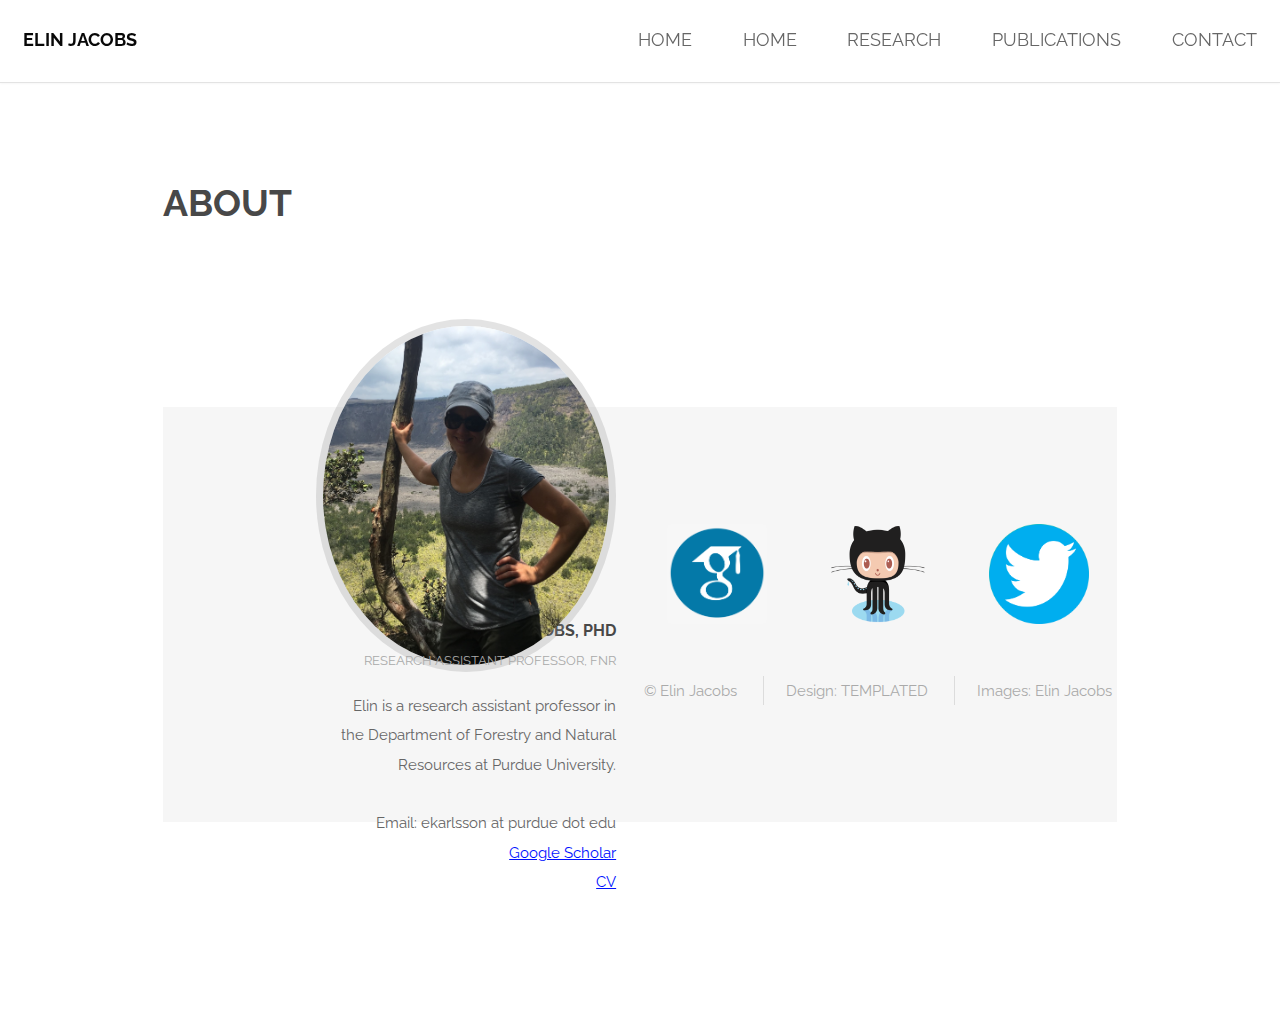
==== commit 7eeb8be1: "Update about.html" ====
--- a/about.html
+++ b/about.html
@@ -39,7 +39,28 @@
 			<a href="#menu" class="navPanelToggle"><span class="fa fa-bars"></span></a>
     
     
-    
+    <section id="one" class="wrapper style1">
+			<div class="container">
+				<header class="major special">
+					<h2>About</h2>
+				</header>
+				<div class="feature-grid">
+					<div class="feature">
+						<div class="image rounded" style="width:300px;height:300px;"><img src="images/ElinJacobs2.jpg" alt="" /></div>
+						<div class="content">
+							<header>
+								<h4>Elin Jacobs, PhD</h4>
+								<p>Research Assistant Professor, FNR</p>
+							</header>
+							<p>Elin is a research assistant professor in the Department of Forestry and Natural Resources at Purdue University. 
+									<br><br>
+							Email: ekarlsson at purdue dot edu<br>
+							<a href="https://scholar.google.com/citations?user=Er3qB3cAAAAJ&hl=en" style="color:#0011ff" target="_blank">Google Scholar</a><br>
+							<a href="EJacobs_CV.pdf" style="color:#0011ff" target="_blank">CV</a><br>
+							</p>
+
+						</div>
+					</div>
     
     <!-- Footer -->
 				<section id="two" class="wrapper style1">
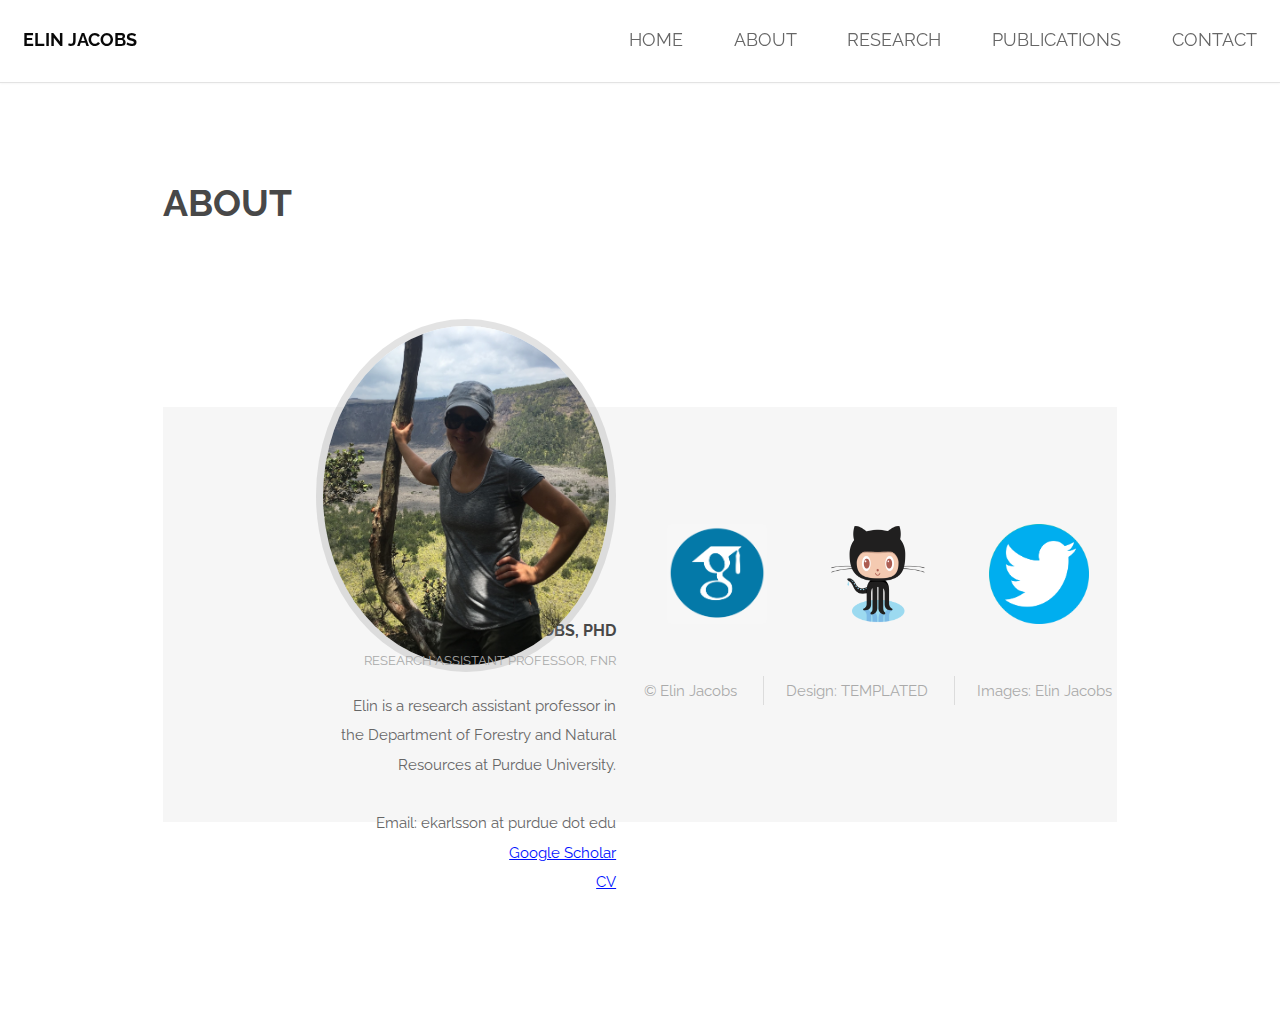
==== commit 2815012e: "Update about.html" ====
--- a/about.html
+++ b/about.html
@@ -27,7 +27,7 @@
 				<nav id="nav">
 					<ul>
 						<li><a href="index.html">Home</a></li>
-            <li><a href="about.html">Home</a></li>
+            					<li><a href="about.html">About</a></li>
 						<li><a href="research.html">Research</a></li>
 						<li><a href="publications.html">Publications</a></li>
 						<li><a href="contact.html">Contact</a></li>
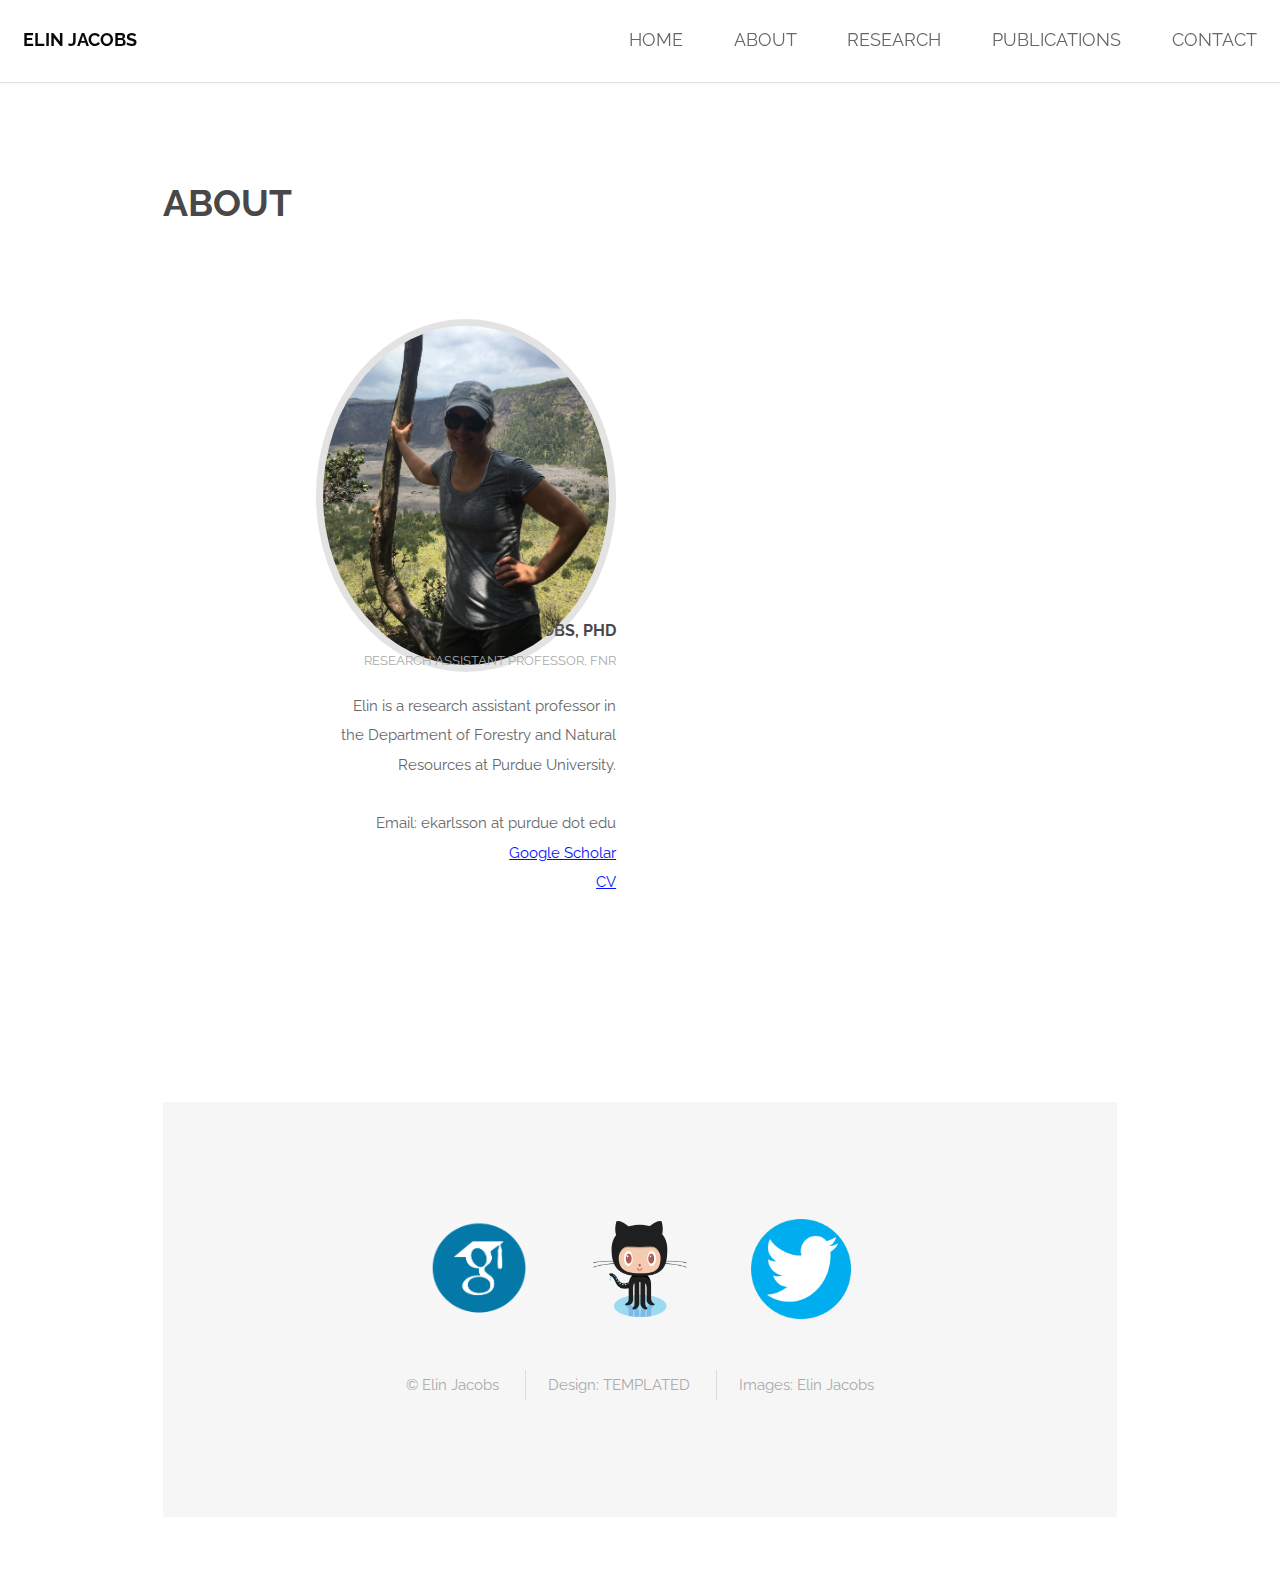
==== commit ab543f42: "Update about.html" ====
--- a/about.html
+++ b/about.html
@@ -11,17 +11,11 @@
 		<meta name="viewport" content="width=device-width, initial-scale=1" />
 		<link rel="stylesheet" href="assets/css/main.css" />
 
-       </head>        
-
-
-
-	<!--body class="landing"-->
-		
-	<body>
+       </head>       
+       <body>
 
 		<!-- Header -->
 			<header id="header">
-				<!-- <h1><strong><a href="index.html">Elin Jacobs</a></strong></h1> -->
 				<h1><strong><a href="index.html"><p style="color:#080808";>
 					Elin Jacobs</p></a></strong></h1>
 				<nav id="nav">
@@ -37,30 +31,31 @@
 			</header>
 
 			<a href="#menu" class="navPanelToggle"><span class="fa fa-bars"></span></a>
+    	<!-- Main -->
     
-    
-    <section id="one" class="wrapper style1">
-			<div class="container">
-				<header class="major special">
+    		<section id="one" class="wrapper style1">
+		<div class="container">
+			<header class="major special">
 					<h2>About</h2>
-				</header>
-				<div class="feature-grid">
-					<div class="feature">
-						<div class="image rounded" style="width:300px;height:300px;"><img src="images/ElinJacobs2.jpg" alt="" /></div>
-						<div class="content">
-							<header>
-								<h4>Elin Jacobs, PhD</h4>
-								<p>Research Assistant Professor, FNR</p>
-							</header>
-							<p>Elin is a research assistant professor in the Department of Forestry and Natural Resources at Purdue University. 
+			</header>
+			<div class="feature-grid">
+				<div class="feature">
+					<div class="image rounded" style="width:300px;height:300px;"><img src="images/ElinJacobs2.jpg" alt="" /></div>
+					<div class="content">
+						<header>
+							<h4>Elin Jacobs, PhD</h4>
+							<p>Research Assistant Professor, FNR</p>
+						</header>
+						<p>Elin is a research assistant professor in the Department of Forestry and Natural Resources at Purdue University. 
 									<br><br>
-							Email: ekarlsson at purdue dot edu<br>
-							<a href="https://scholar.google.com/citations?user=Er3qB3cAAAAJ&hl=en" style="color:#0011ff" target="_blank">Google Scholar</a><br>
-							<a href="EJacobs_CV.pdf" style="color:#0011ff" target="_blank">CV</a><br>
-							</p>
+						Email: ekarlsson at purdue dot edu<br>
+						<a href="https://scholar.google.com/citations?user=Er3qB3cAAAAJ&hl=en" style="color:#0011ff" target="_blank">Google Scholar</a><br>
+						<a href="EJacobs_CV.pdf" style="color:#0011ff" target="_blank">CV</a><br>
+						</p>
 
-						</div>
 					</div>
+				</div>
+		</section>
     
     <!-- Footer -->
 				<section id="two" class="wrapper style1">
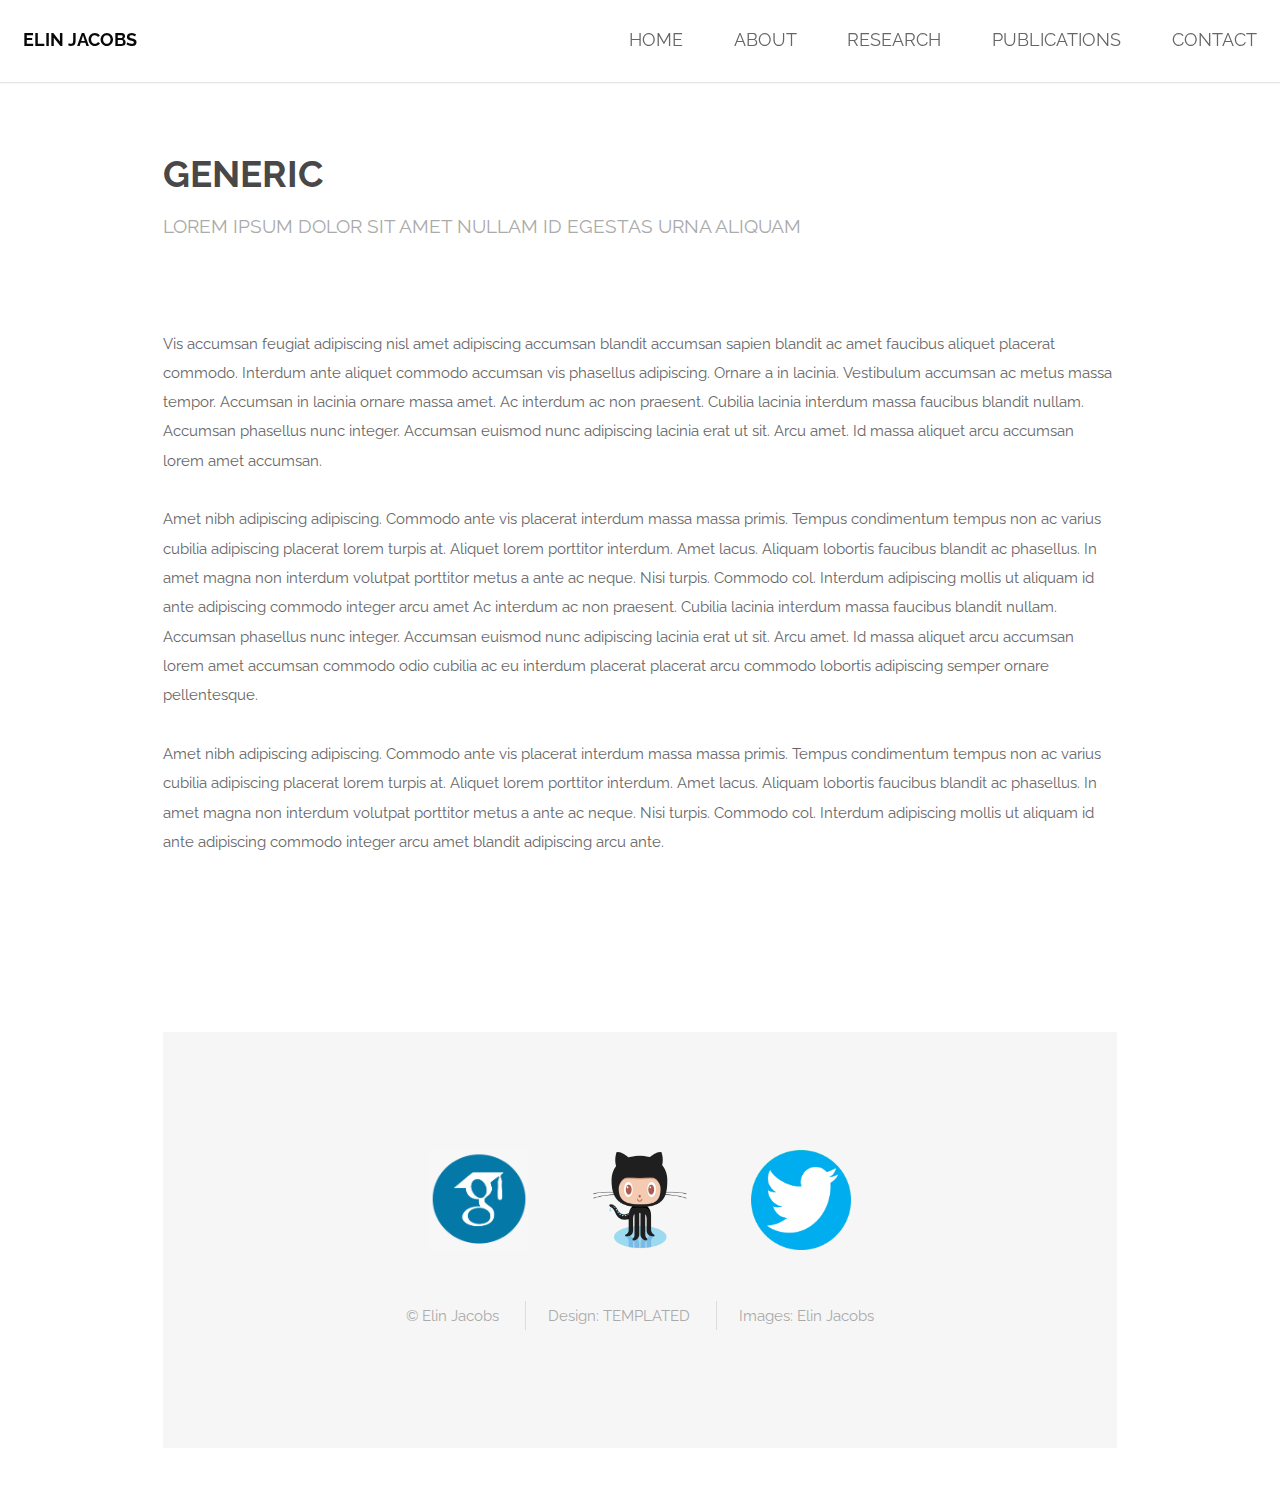
==== commit 9c081660: "Update about.html" ====
--- a/about.html
+++ b/about.html
@@ -33,30 +33,21 @@
 			<a href="#menu" class="navPanelToggle"><span class="fa fa-bars"></span></a>
     	<!-- Main -->
     
-    		<section id="one" class="wrapper style1">
-		<div class="container">
-			<header class="major special">
-					<h2>About</h2>
-			</header>
-			<div class="feature-grid">
-				<div class="feature">
-					<div class="image rounded" style="width:300px;height:300px;"><img src="images/ElinJacobs2.jpg" alt="" /></div>
-					<div class="content">
-						<header>
-							<h4>Elin Jacobs, PhD</h4>
-							<p>Research Assistant Professor, FNR</p>
-						</header>
-						<p>Elin is a research assistant professor in the Department of Forestry and Natural Resources at Purdue University. 
-									<br><br>
-						Email: ekarlsson at purdue dot edu<br>
-						<a href="https://scholar.google.com/citations?user=Er3qB3cAAAAJ&hl=en" style="color:#0011ff" target="_blank">Google Scholar</a><br>
-						<a href="EJacobs_CV.pdf" style="color:#0011ff" target="_blank">CV</a><br>
-						</p>
+    			<section id="main" class="wrapper">
+				<div class="container">
 
-					</div>
+					<header class="major special">
+						<h2>Generic</h2>
+						<p>Lorem ipsum dolor sit amet nullam id egestas urna aliquam</p>
+					</header>
+
+					<a href="#" class="image fit"><img src="images/pic01.jpg" alt="" /></a>
+					<p>Vis accumsan feugiat adipiscing nisl amet adipiscing accumsan blandit accumsan sapien blandit ac amet faucibus aliquet placerat commodo. Interdum ante aliquet commodo accumsan vis phasellus adipiscing. Ornare a in lacinia. Vestibulum accumsan ac metus massa tempor. Accumsan in lacinia ornare massa amet. Ac interdum ac non praesent. Cubilia lacinia interdum massa faucibus blandit nullam. Accumsan phasellus nunc integer. Accumsan euismod nunc adipiscing lacinia erat ut sit. Arcu amet. Id massa aliquet arcu accumsan lorem amet accumsan.</p>
+					<p>Amet nibh adipiscing adipiscing. Commodo ante vis placerat interdum massa massa primis. Tempus condimentum tempus non ac varius cubilia adipiscing placerat lorem turpis at. Aliquet lorem porttitor interdum. Amet lacus. Aliquam lobortis faucibus blandit ac phasellus. In amet magna non interdum volutpat porttitor metus a ante ac neque. Nisi turpis. Commodo col. Interdum adipiscing mollis ut aliquam id ante adipiscing commodo integer arcu amet Ac interdum ac non praesent. Cubilia lacinia interdum massa faucibus blandit nullam. Accumsan phasellus nunc integer. Accumsan euismod nunc adipiscing lacinia erat ut sit. Arcu amet. Id massa aliquet arcu accumsan lorem amet accumsan commodo odio cubilia ac eu interdum placerat placerat arcu commodo lobortis adipiscing semper ornare pellentesque.</p>
+					<p>Amet nibh adipiscing adipiscing. Commodo ante vis placerat interdum massa massa primis. Tempus condimentum tempus non ac varius cubilia adipiscing placerat lorem turpis at. Aliquet lorem porttitor interdum. Amet lacus. Aliquam lobortis faucibus blandit ac phasellus. In amet magna non interdum volutpat porttitor metus a ante ac neque. Nisi turpis. Commodo col. Interdum adipiscing mollis ut aliquam id ante adipiscing commodo integer arcu amet blandit adipiscing arcu ante.</p>
+
 				</div>
-		</section>
-    
+			</section>
     <!-- Footer -->
 				<section id="two" class="wrapper style1">
 				  <div class="container">
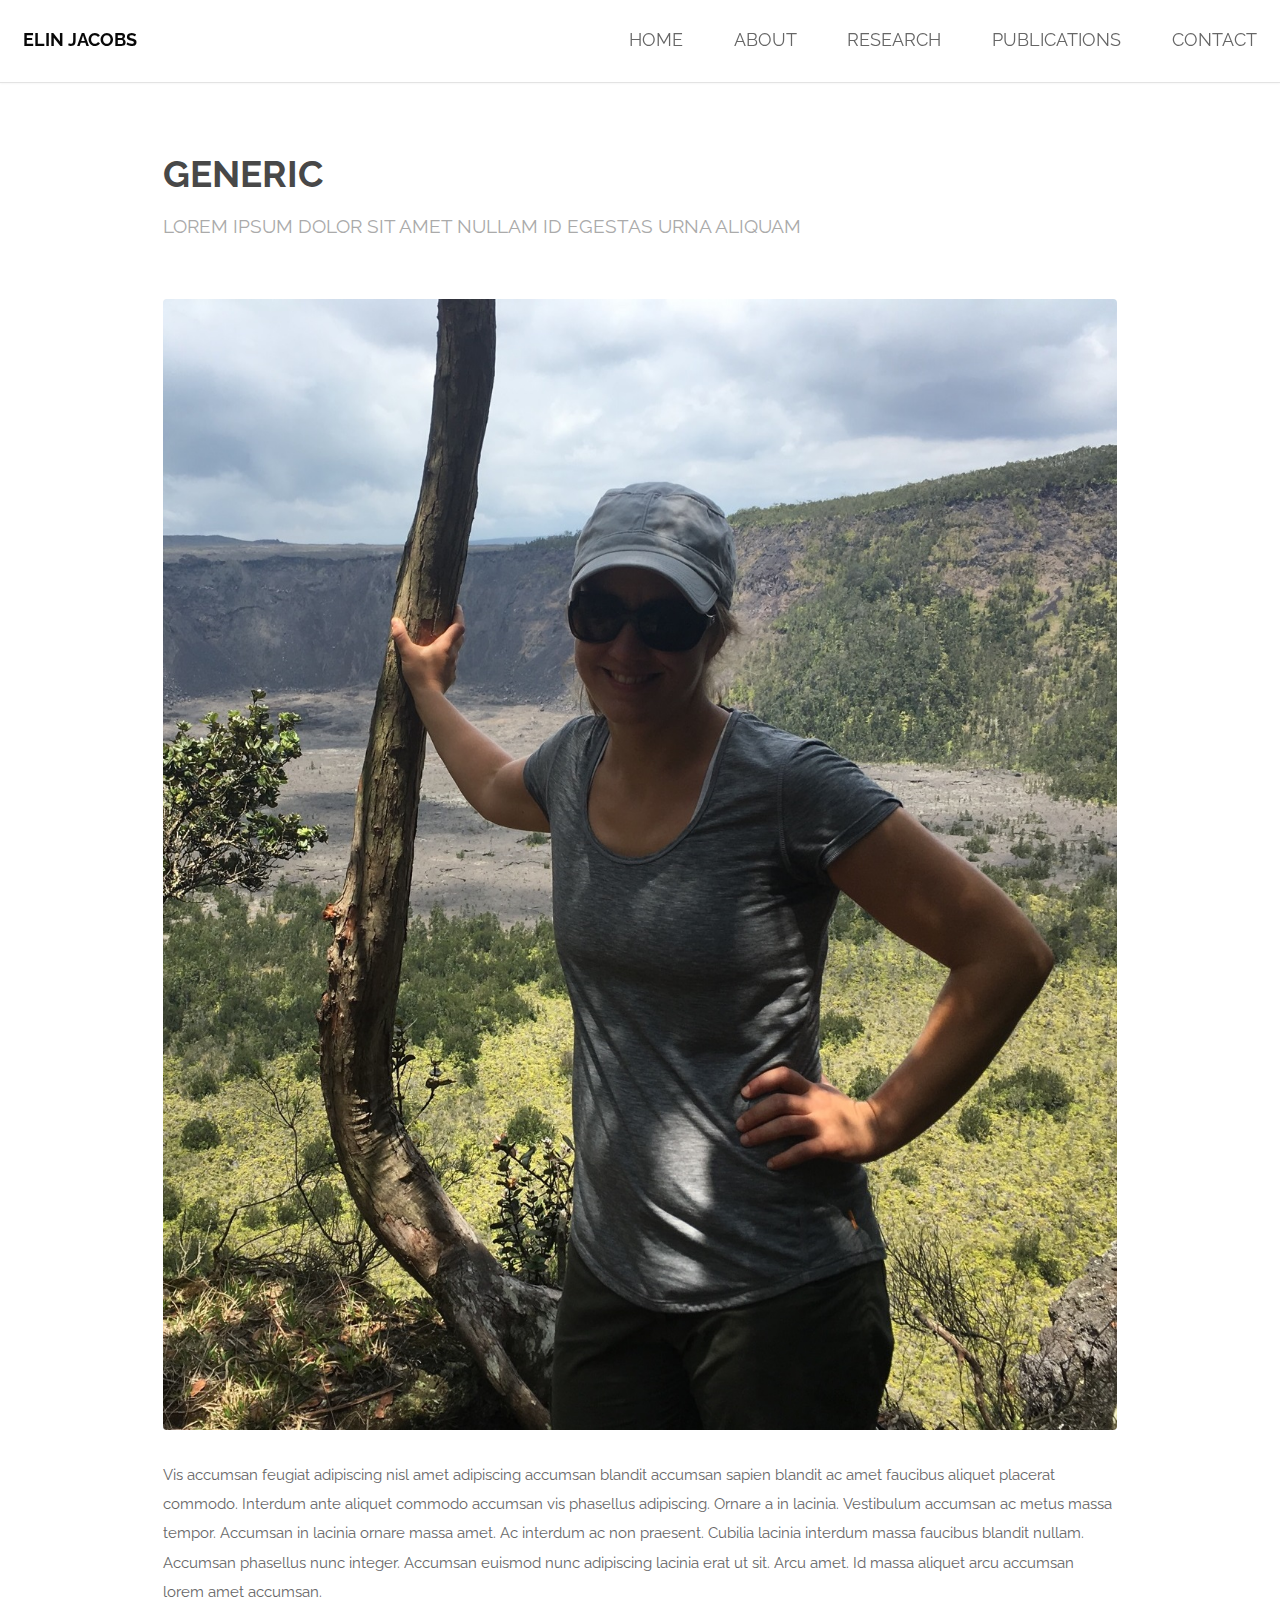
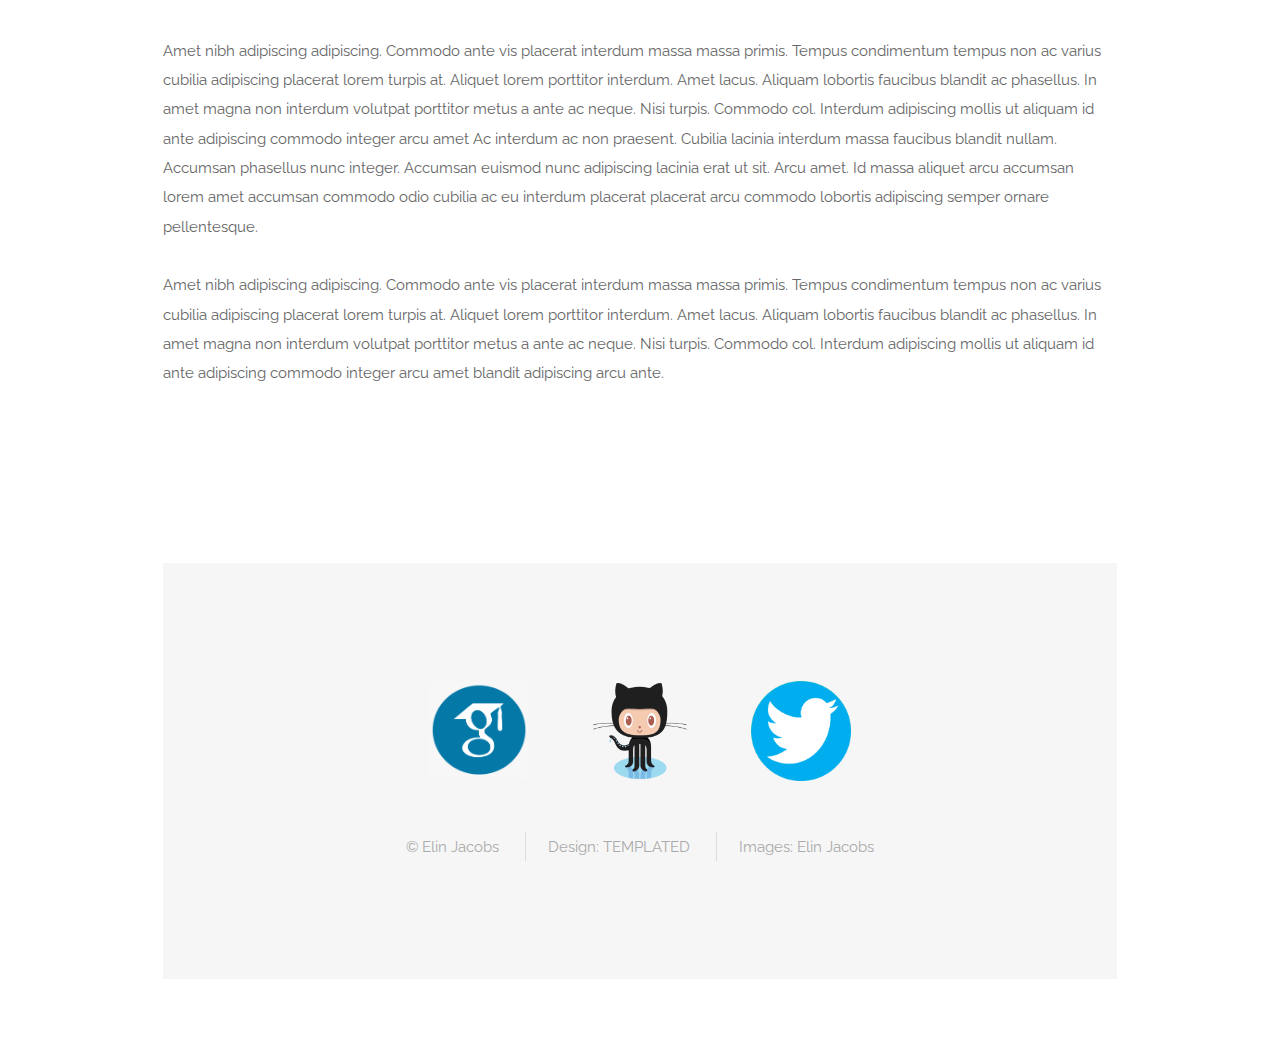
==== commit dea66a55: "Update about.html" ====
--- a/about.html
+++ b/about.html
@@ -41,7 +41,7 @@
 						<p>Lorem ipsum dolor sit amet nullam id egestas urna aliquam</p>
 					</header>
 
-					<a href="#" class="image fit"><img src="images/pic01.jpg" alt="" /></a>
+					<a href="#" class="image fit"><img src="images/ElinJacobs2.jpg" alt="" /></a>
 					<p>Vis accumsan feugiat adipiscing nisl amet adipiscing accumsan blandit accumsan sapien blandit ac amet faucibus aliquet placerat commodo. Interdum ante aliquet commodo accumsan vis phasellus adipiscing. Ornare a in lacinia. Vestibulum accumsan ac metus massa tempor. Accumsan in lacinia ornare massa amet. Ac interdum ac non praesent. Cubilia lacinia interdum massa faucibus blandit nullam. Accumsan phasellus nunc integer. Accumsan euismod nunc adipiscing lacinia erat ut sit. Arcu amet. Id massa aliquet arcu accumsan lorem amet accumsan.</p>
 					<p>Amet nibh adipiscing adipiscing. Commodo ante vis placerat interdum massa massa primis. Tempus condimentum tempus non ac varius cubilia adipiscing placerat lorem turpis at. Aliquet lorem porttitor interdum. Amet lacus. Aliquam lobortis faucibus blandit ac phasellus. In amet magna non interdum volutpat porttitor metus a ante ac neque. Nisi turpis. Commodo col. Interdum adipiscing mollis ut aliquam id ante adipiscing commodo integer arcu amet Ac interdum ac non praesent. Cubilia lacinia interdum massa faucibus blandit nullam. Accumsan phasellus nunc integer. Accumsan euismod nunc adipiscing lacinia erat ut sit. Arcu amet. Id massa aliquet arcu accumsan lorem amet accumsan commodo odio cubilia ac eu interdum placerat placerat arcu commodo lobortis adipiscing semper ornare pellentesque.</p>
 					<p>Amet nibh adipiscing adipiscing. Commodo ante vis placerat interdum massa massa primis. Tempus condimentum tempus non ac varius cubilia adipiscing placerat lorem turpis at. Aliquet lorem porttitor interdum. Amet lacus. Aliquam lobortis faucibus blandit ac phasellus. In amet magna non interdum volutpat porttitor metus a ante ac neque. Nisi turpis. Commodo col. Interdum adipiscing mollis ut aliquam id ante adipiscing commodo integer arcu amet blandit adipiscing arcu ante.</p>
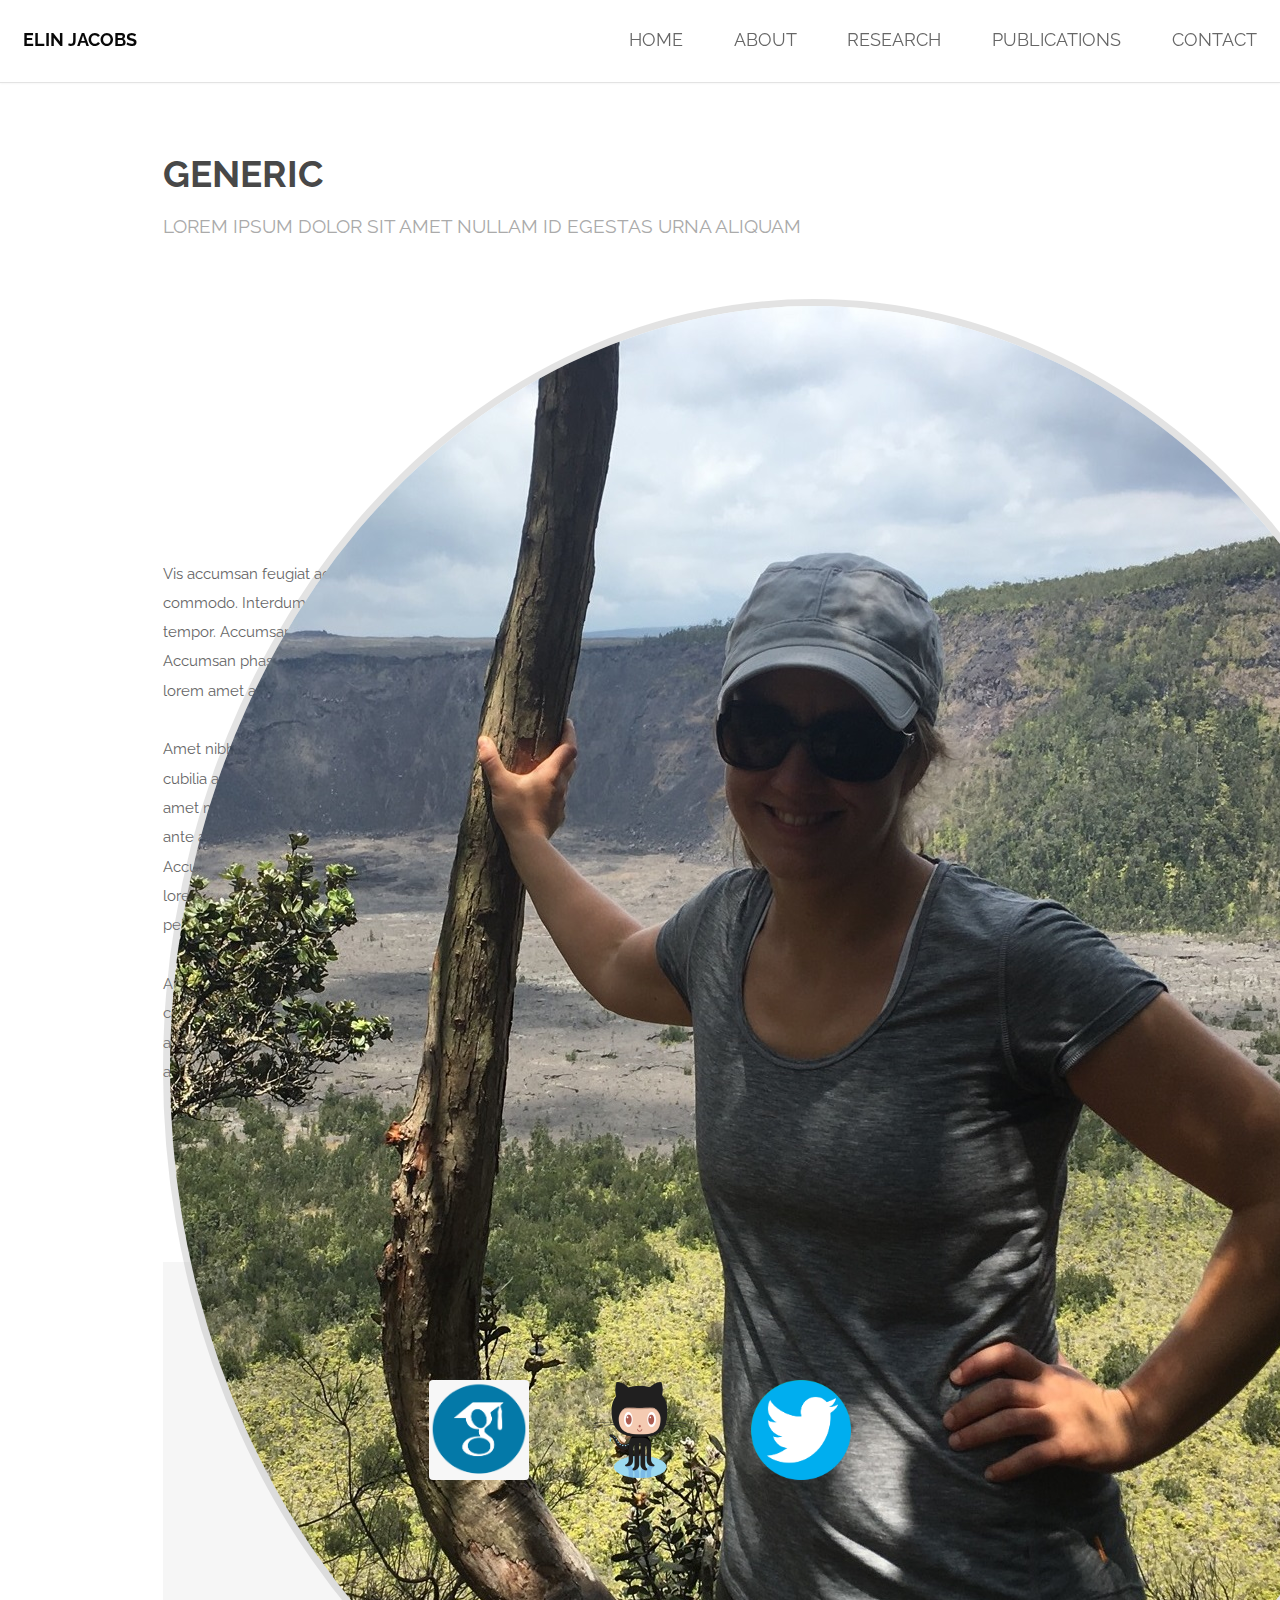
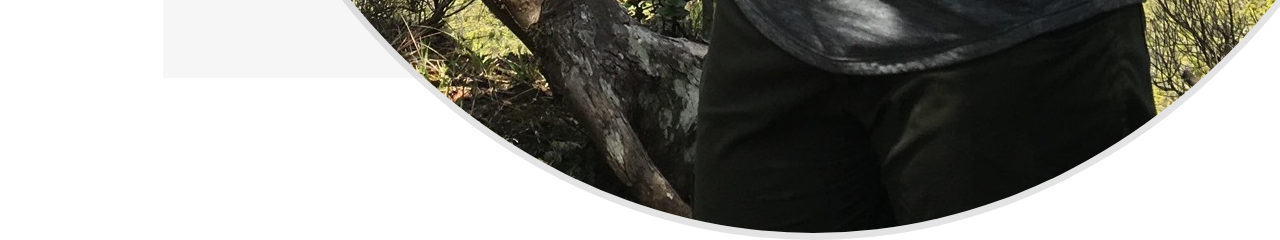
==== commit 0e80e9b8: "Update about.html" ====
--- a/about.html
+++ b/about.html
@@ -41,7 +41,7 @@
 						<p>Lorem ipsum dolor sit amet nullam id egestas urna aliquam</p>
 					</header>
 
-					<a href="#" class="image fit"><img src="images/ElinJacobs2.jpg" alt="" /></a>
+					<a href="#" class="image rounded" style="width:300px;height:250px;"><img src="images/ElinJacobs2.jpg" alt="" /></a>
 					<p>Vis accumsan feugiat adipiscing nisl amet adipiscing accumsan blandit accumsan sapien blandit ac amet faucibus aliquet placerat commodo. Interdum ante aliquet commodo accumsan vis phasellus adipiscing. Ornare a in lacinia. Vestibulum accumsan ac metus massa tempor. Accumsan in lacinia ornare massa amet. Ac interdum ac non praesent. Cubilia lacinia interdum massa faucibus blandit nullam. Accumsan phasellus nunc integer. Accumsan euismod nunc adipiscing lacinia erat ut sit. Arcu amet. Id massa aliquet arcu accumsan lorem amet accumsan.</p>
 					<p>Amet nibh adipiscing adipiscing. Commodo ante vis placerat interdum massa massa primis. Tempus condimentum tempus non ac varius cubilia adipiscing placerat lorem turpis at. Aliquet lorem porttitor interdum. Amet lacus. Aliquam lobortis faucibus blandit ac phasellus. In amet magna non interdum volutpat porttitor metus a ante ac neque. Nisi turpis. Commodo col. Interdum adipiscing mollis ut aliquam id ante adipiscing commodo integer arcu amet Ac interdum ac non praesent. Cubilia lacinia interdum massa faucibus blandit nullam. Accumsan phasellus nunc integer. Accumsan euismod nunc adipiscing lacinia erat ut sit. Arcu amet. Id massa aliquet arcu accumsan lorem amet accumsan commodo odio cubilia ac eu interdum placerat placerat arcu commodo lobortis adipiscing semper ornare pellentesque.</p>
 					<p>Amet nibh adipiscing adipiscing. Commodo ante vis placerat interdum massa massa primis. Tempus condimentum tempus non ac varius cubilia adipiscing placerat lorem turpis at. Aliquet lorem porttitor interdum. Amet lacus. Aliquam lobortis faucibus blandit ac phasellus. In amet magna non interdum volutpat porttitor metus a ante ac neque. Nisi turpis. Commodo col. Interdum adipiscing mollis ut aliquam id ante adipiscing commodo integer arcu amet blandit adipiscing arcu ante.</p>
